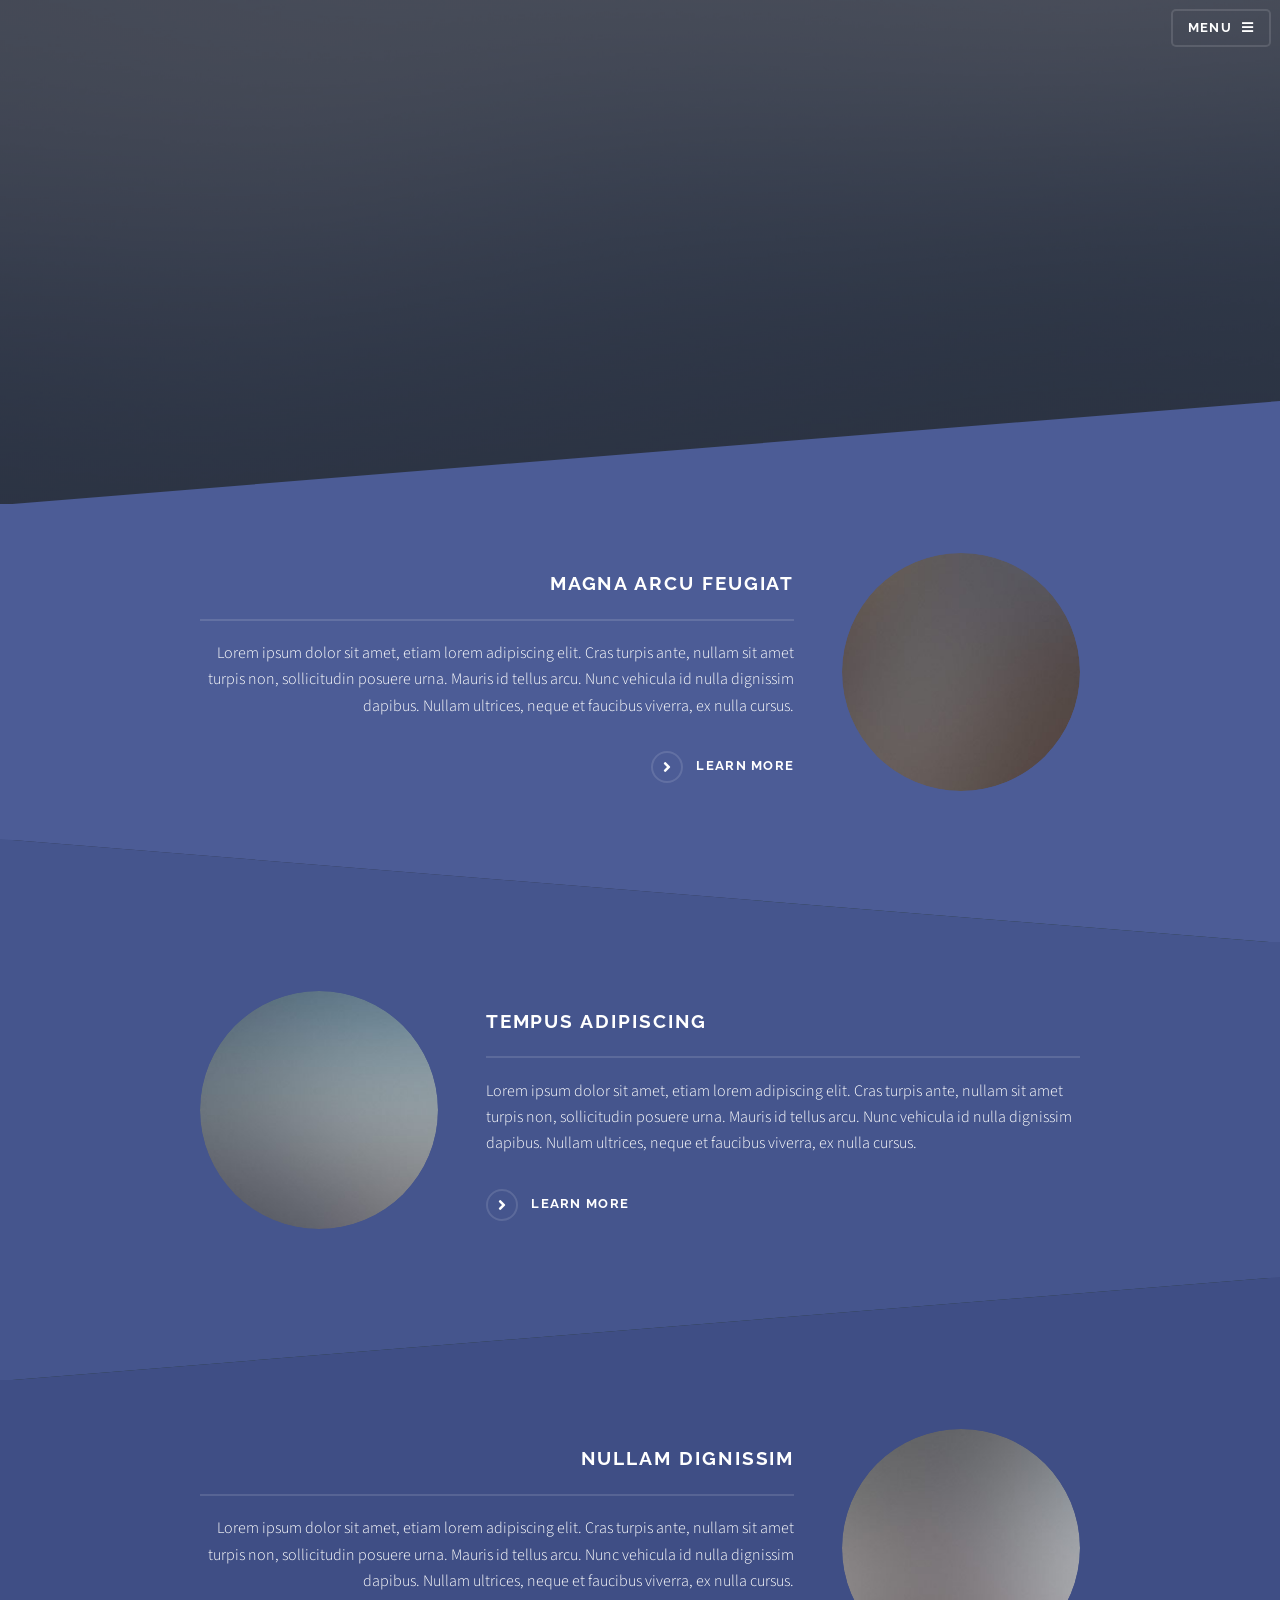
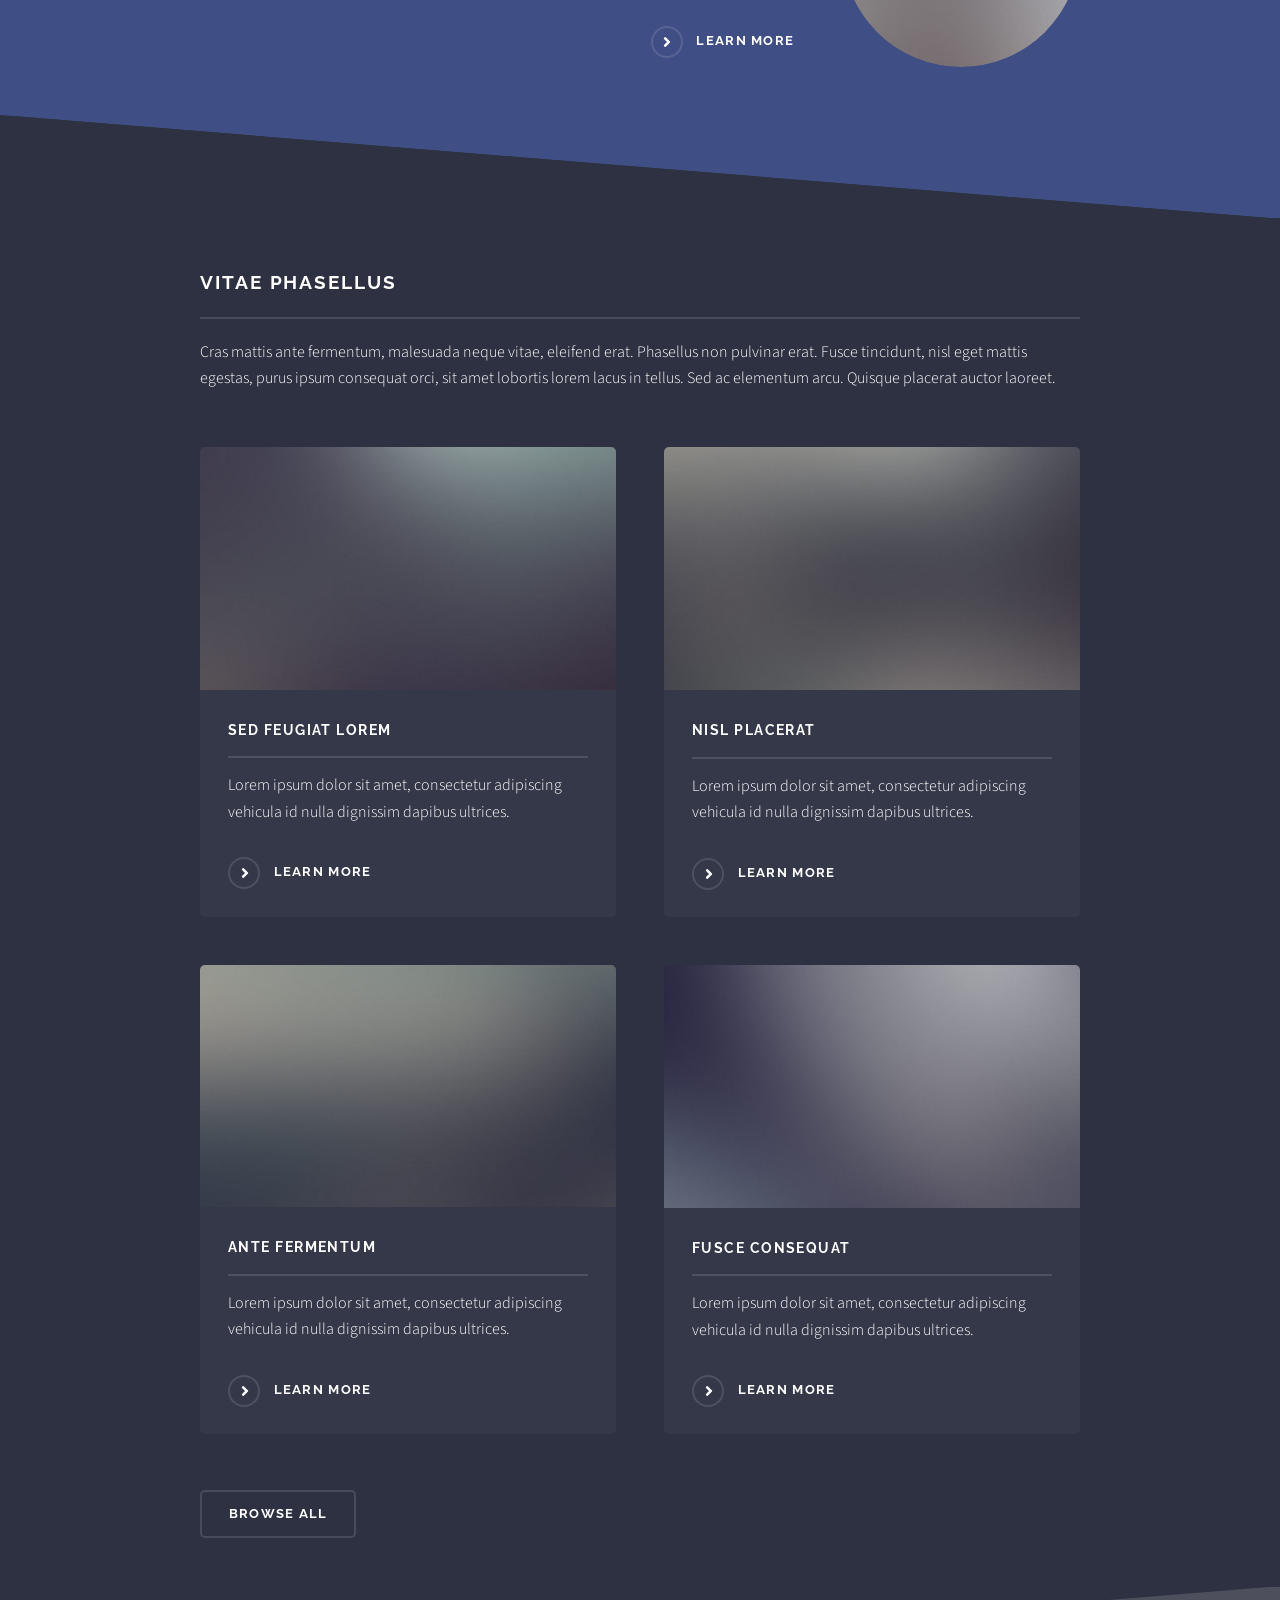
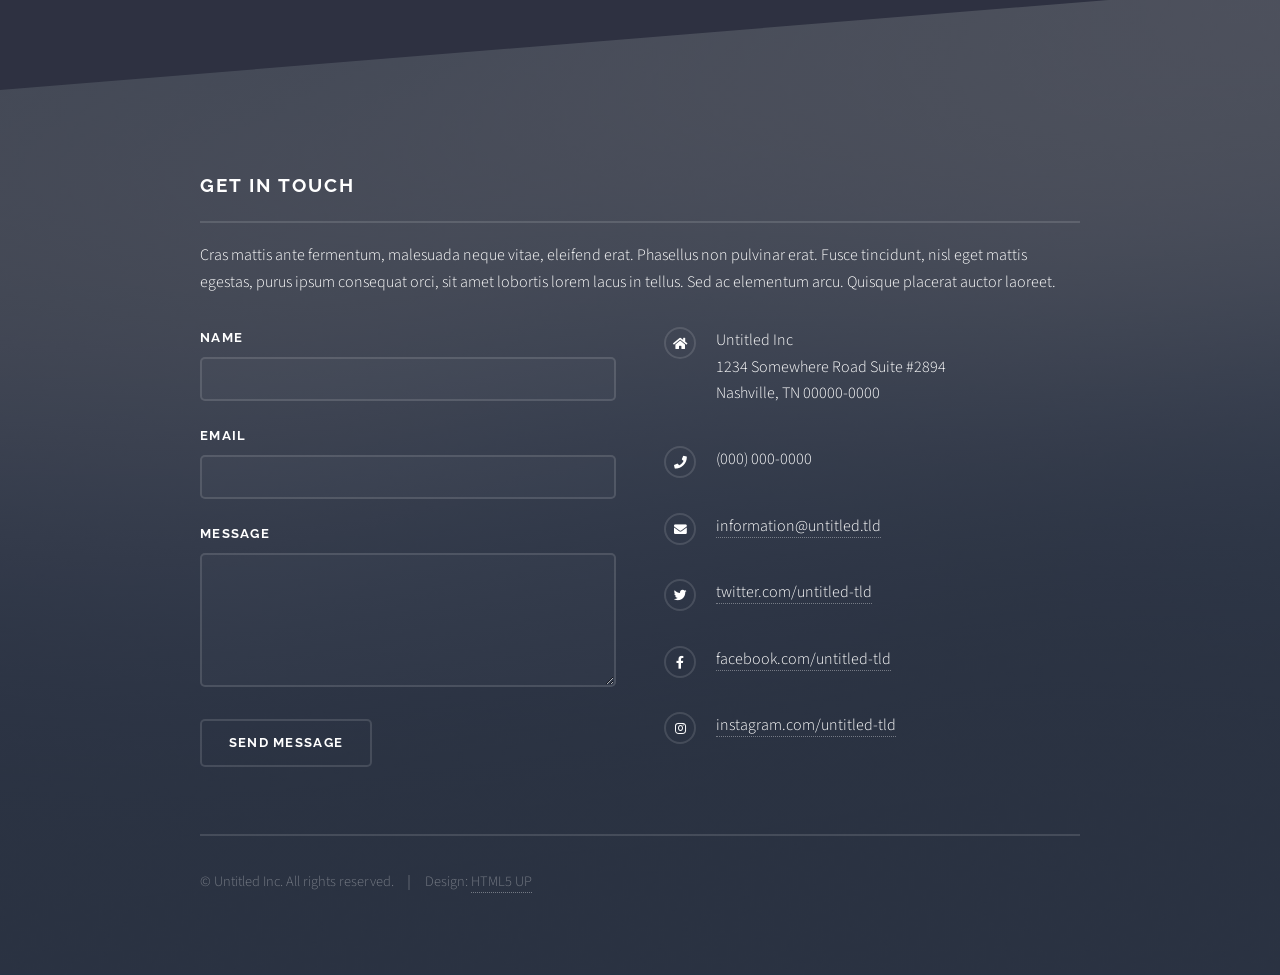
==== index.html @ cd74b6af "Add files via upload" ====
<!DOCTYPE HTML>
<!--
	Solid State by HTML5 UP
	html5up.net | @ajlkn
	Free for personal and commercial use under the CCA 3.0 license (html5up.net/license)
-->
<html>
	<head>
		<title>Solid State by HTML5 UP</title>
		<meta charset="utf-8" />
		<meta name="viewport" content="width=device-width, initial-scale=1, user-scalable=no" />
		<link rel="stylesheet" href="assets/css/main.css" />
		<noscript><link rel="stylesheet" href="assets/css/noscript.css" /></noscript>
	</head>
	<body class="is-preload">

		<!-- Page Wrapper -->
			<div id="page-wrapper">

				<!-- Header -->
					<header id="header" class="alt">
						<h1><a href="index.html">Justice Meyer - Home</a></h1>
						<nav>
							<a href="#menu">Menu</a>
						</nav>
					</header>

				<!-- Menu -->
					<nav id="menu">
						<div class="inner">
							<h2>Menu</h2>
							<ul class="links">
								<li><a href="index.html">Home</a></li>
								<li><a href="portfolio.html">Portfolio</a></li>
								<li><a href="elements.html">Elements</a></li>
							</ul>
							<a href="#" class="close">Close</a>
						</div>
					</nav>

				<!-- Banner -->
					<section id="banner">
						<div class="inner">
							<div class="logo"><span class="icon fa-gem"></span></div>
							<h2>This is Solid State</h2>
							<p>Another free + fully responsive site template by <a href="http://html5up.net">HTML5 UP</a></p>
						</div>
					</section>

				<!-- Wrapper -->
					<section id="wrapper">

						<!-- One -->
							<section id="one" class="wrapper spotlight style1">
								<div class="inner">
									<a href="#" class="image"><img src="images/pic01.jpg" alt="" /></a>
									<div class="content">
										<h2 class="major">Magna arcu feugiat</h2>
										<p>Lorem ipsum dolor sit amet, etiam lorem adipiscing elit. Cras turpis ante, nullam sit amet turpis non, sollicitudin posuere urna. Mauris id tellus arcu. Nunc vehicula id nulla dignissim dapibus. Nullam ultrices, neque et faucibus viverra, ex nulla cursus.</p>
										<a href="#" class="special">Learn more</a>
									</div>
								</div>
							</section>

						<!-- Two -->
							<section id="two" class="wrapper alt spotlight style2">
								<div class="inner">
									<a href="#" class="image"><img src="images/pic02.jpg" alt="" /></a>
									<div class="content">
										<h2 class="major">Tempus adipiscing</h2>
										<p>Lorem ipsum dolor sit amet, etiam lorem adipiscing elit. Cras turpis ante, nullam sit amet turpis non, sollicitudin posuere urna. Mauris id tellus arcu. Nunc vehicula id nulla dignissim dapibus. Nullam ultrices, neque et faucibus viverra, ex nulla cursus.</p>
										<a href="#" class="special">Learn more</a>
									</div>
								</div>
							</section>

						<!-- Three -->
							<section id="three" class="wrapper spotlight style3">
								<div class="inner">
									<a href="#" class="image"><img src="images/pic03.jpg" alt="" /></a>
									<div class="content">
										<h2 class="major">Nullam dignissim</h2>
										<p>Lorem ipsum dolor sit amet, etiam lorem adipiscing elit. Cras turpis ante, nullam sit amet turpis non, sollicitudin posuere urna. Mauris id tellus arcu. Nunc vehicula id nulla dignissim dapibus. Nullam ultrices, neque et faucibus viverra, ex nulla cursus.</p>
										<a href="#" class="special">Learn more</a>
									</div>
								</div>
							</section>

						<!-- Four -->
							<section id="four" class="wrapper alt style1">
								<div class="inner">
									<h2 class="major">Vitae phasellus</h2>
									<p>Cras mattis ante fermentum, malesuada neque vitae, eleifend erat. Phasellus non pulvinar erat. Fusce tincidunt, nisl eget mattis egestas, purus ipsum consequat orci, sit amet lobortis lorem lacus in tellus. Sed ac elementum arcu. Quisque placerat auctor laoreet.</p>
									<section class="features">
										<article>
											<a href="#" class="image"><img src="images/pic04.jpg" alt="" /></a>
											<h3 class="major">Sed feugiat lorem</h3>
											<p>Lorem ipsum dolor sit amet, consectetur adipiscing vehicula id nulla dignissim dapibus ultrices.</p>
											<a href="#" class="special">Learn more</a>
										</article>
										<article>
											<a href="#" class="image"><img src="images/pic05.jpg" alt="" /></a>
											<h3 class="major">Nisl placerat</h3>
											<p>Lorem ipsum dolor sit amet, consectetur adipiscing vehicula id nulla dignissim dapibus ultrices.</p>
											<a href="#" class="special">Learn more</a>
										</article>
										<article>
											<a href="#" class="image"><img src="images/pic06.jpg" alt="" /></a>
											<h3 class="major">Ante fermentum</h3>
											<p>Lorem ipsum dolor sit amet, consectetur adipiscing vehicula id nulla dignissim dapibus ultrices.</p>
											<a href="#" class="special">Learn more</a>
										</article>
										<article>
											<a href="#" class="image"><img src="images/pic07.jpg" alt="" /></a>
											<h3 class="major">Fusce consequat</h3>
											<p>Lorem ipsum dolor sit amet, consectetur adipiscing vehicula id nulla dignissim dapibus ultrices.</p>
											<a href="#" class="special">Learn more</a>
										</article>
									</section>
									<ul class="actions">
										<li><a href="#" class="button">Browse All</a></li>
									</ul>
								</div>
							</section>

					</section>

				<!-- Footer -->
					<section id="footer">
						<div class="inner">
							<h2 class="major">Get in touch</h2>
							<p>Cras mattis ante fermentum, malesuada neque vitae, eleifend erat. Phasellus non pulvinar erat. Fusce tincidunt, nisl eget mattis egestas, purus ipsum consequat orci, sit amet lobortis lorem lacus in tellus. Sed ac elementum arcu. Quisque placerat auctor laoreet.</p>
							<form method="post" action="#">
								<div class="fields">
									<div class="field">
										<label for="name">Name</label>
										<input type="text" name="name" id="name" />
									</div>
									<div class="field">
										<label for="email">Email</label>
										<input type="email" name="email" id="email" />
									</div>
									<div class="field">
										<label for="message">Message</label>
										<textarea name="message" id="message" rows="4"></textarea>
									</div>
								</div>
								<ul class="actions">
									<li><input type="submit" value="Send Message" /></li>
								</ul>
							</form>
							<ul class="contact">
								<li class="icon solid fa-home">
									Untitled Inc<br />
									1234 Somewhere Road Suite #2894<br />
									Nashville, TN 00000-0000
								</li>
								<li class="icon solid fa-phone">(000) 000-0000</li>
								<li class="icon solid fa-envelope"><a href="#">information@untitled.tld</a></li>
								<li class="icon brands fa-twitter"><a href="#">twitter.com/untitled-tld</a></li>
								<li class="icon brands fa-facebook-f"><a href="#">facebook.com/untitled-tld</a></li>
								<li class="icon brands fa-instagram"><a href="#">instagram.com/untitled-tld</a></li>
							</ul>
							<ul class="copyright">
								<li>&copy; Untitled Inc. All rights reserved.</li><li>Design: <a href="http://html5up.net">HTML5 UP</a></li>
							</ul>
						</div>
					</section>

			</div>

		<!-- Scripts -->
			<script src="assets/js/jquery.min.js"></script>
			<script src="assets/js/jquery.scrollex.min.js"></script>
			<script src="assets/js/browser.min.js"></script>
			<script src="assets/js/breakpoints.min.js"></script>
			<script src="assets/js/util.js"></script>
			<script src="assets/js/main.js"></script>

	</body>
</html>
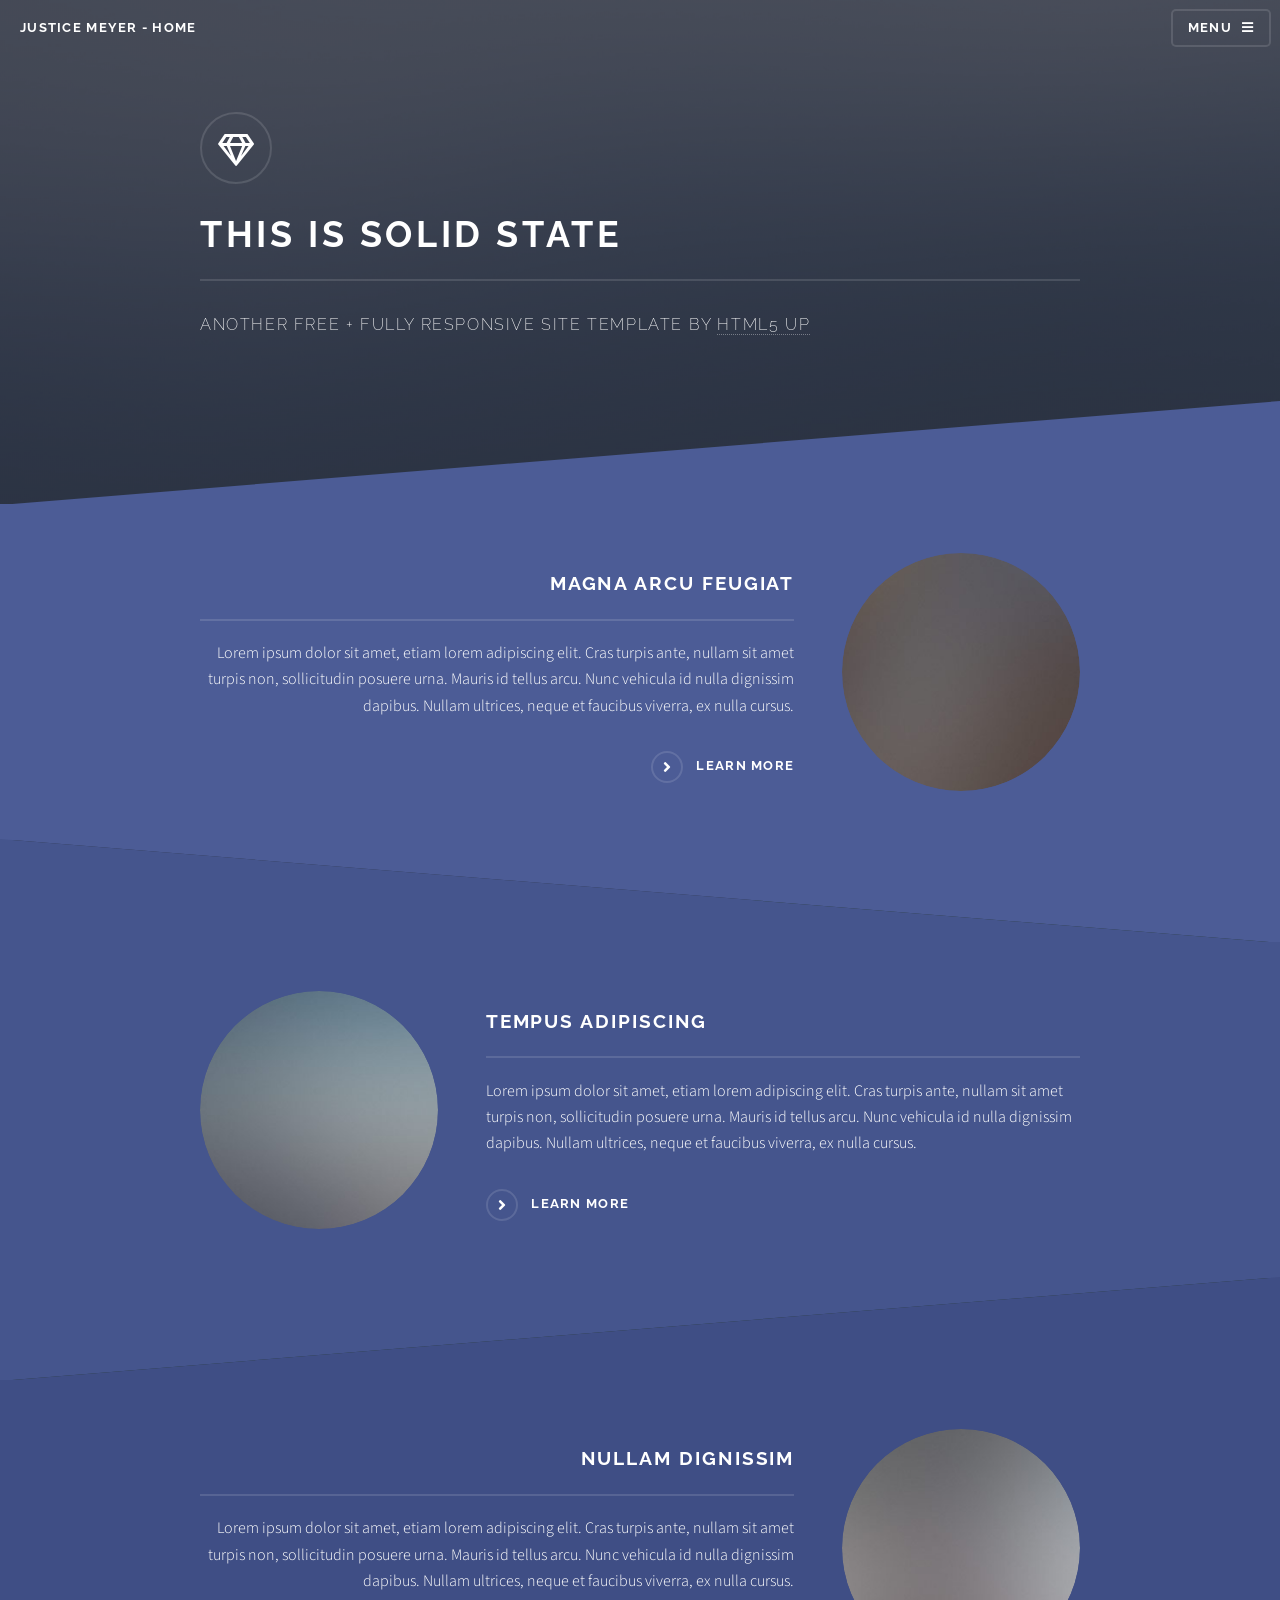
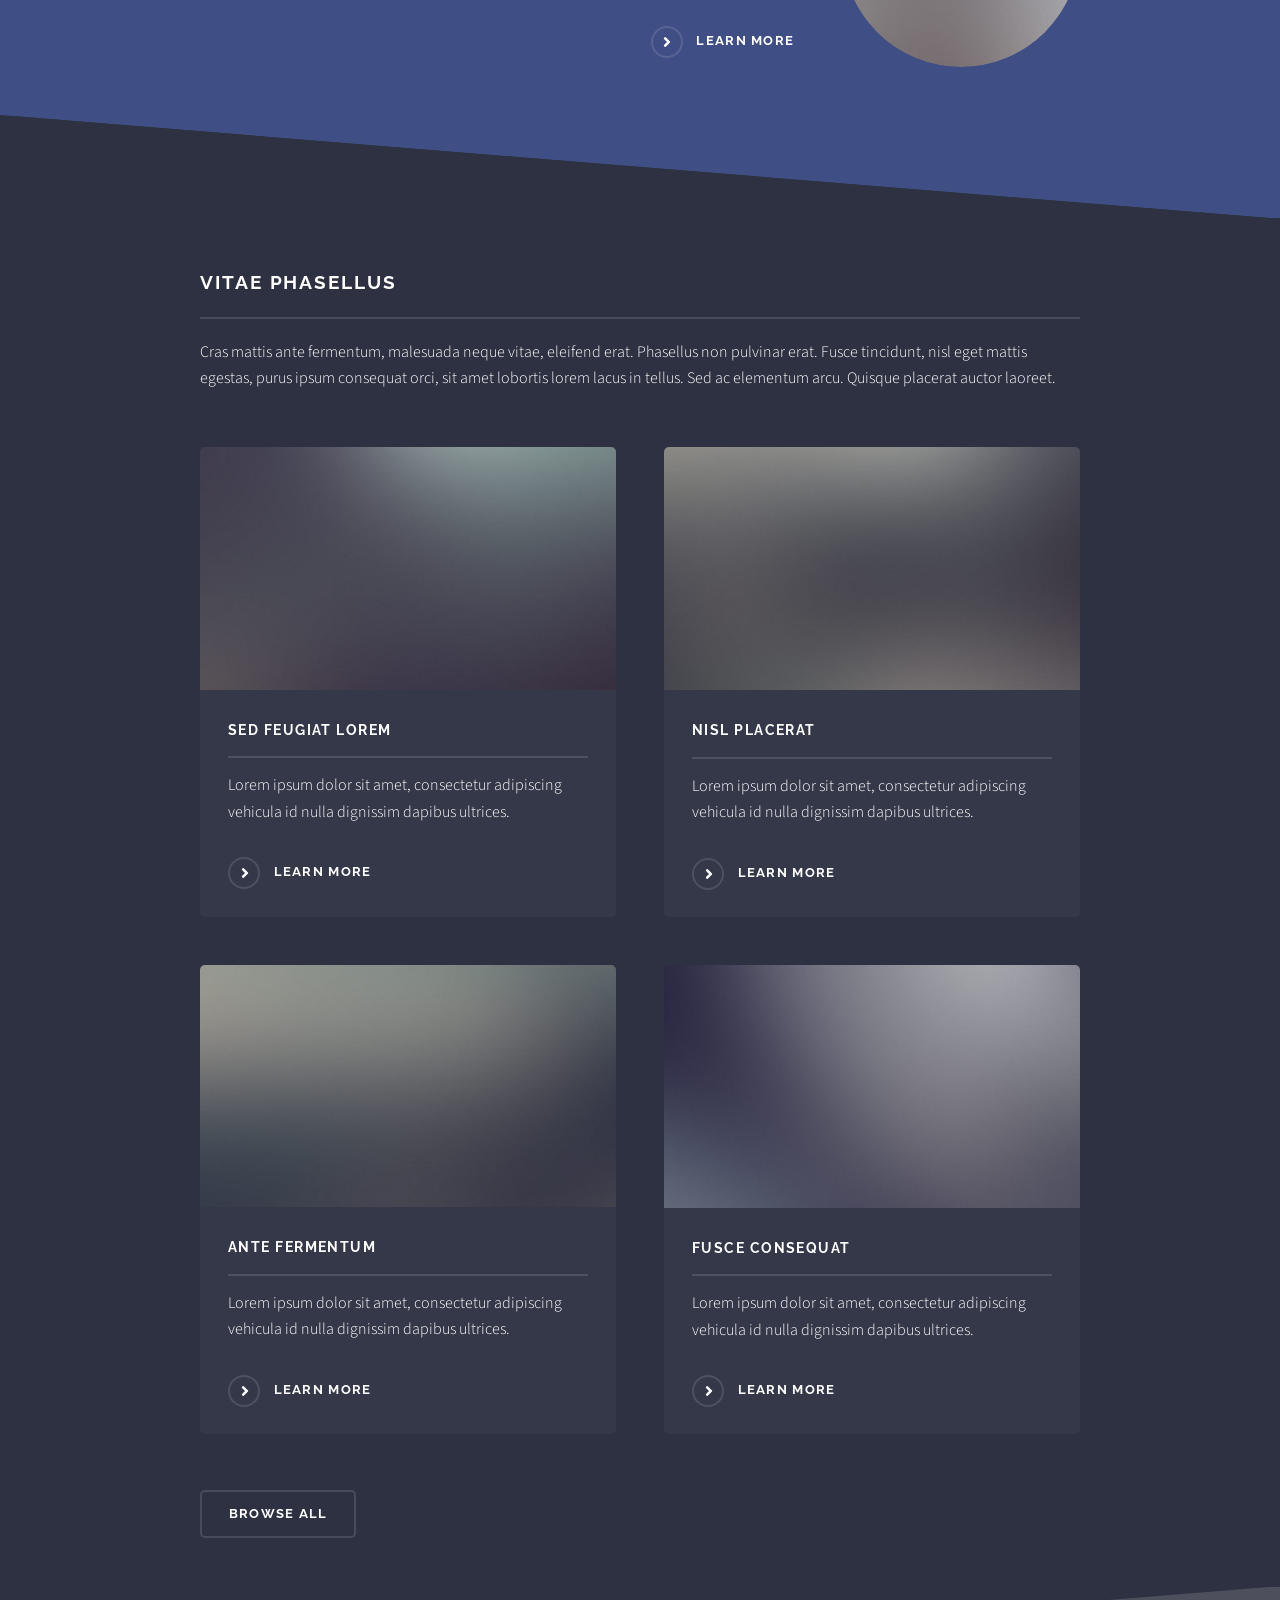
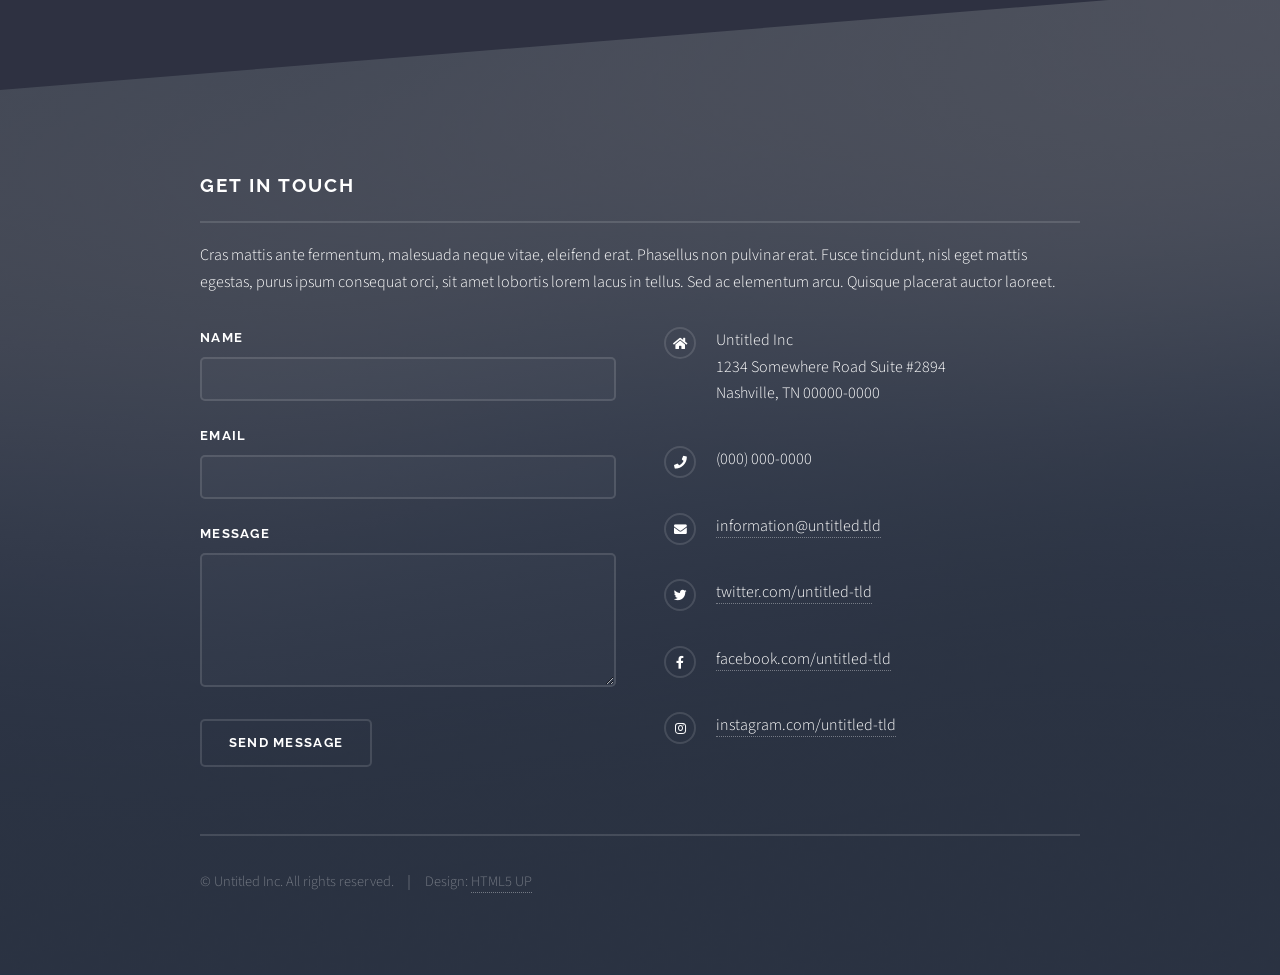
==== commit 847e3569: "Add existing folder content" ====
--- a/index.html
+++ b/index.html
@@ -1,181 +1,181 @@
-<!DOCTYPE HTML>
-<!--
-	Solid State by HTML5 UP
-	html5up.net | @ajlkn
-	Free for personal and commercial use under the CCA 3.0 license (html5up.net/license)
--->
-<html>
-	<head>
-		<title>Solid State by HTML5 UP</title>
-		<meta charset="utf-8" />
-		<meta name="viewport" content="width=device-width, initial-scale=1, user-scalable=no" />
-		<link rel="stylesheet" href="assets/css/main.css" />
-		<noscript><link rel="stylesheet" href="assets/css/noscript.css" /></noscript>
-	</head>
-	<body class="is-preload">
-
-		<!-- Page Wrapper -->
-			<div id="page-wrapper">
-
-				<!-- Header -->
-					<header id="header" class="alt">
-						<h1><a href="index.html">Justice Meyer - Home</a></h1>
-						<nav>
-							<a href="#menu">Menu</a>
-						</nav>
-					</header>
-
-				<!-- Menu -->
-					<nav id="menu">
-						<div class="inner">
-							<h2>Menu</h2>
-							<ul class="links">
-								<li><a href="index.html">Home</a></li>
-								<li><a href="portfolio.html">Portfolio</a></li>
-								<li><a href="elements.html">Elements</a></li>
-							</ul>
-							<a href="#" class="close">Close</a>
-						</div>
-					</nav>
-
-				<!-- Banner -->
-					<section id="banner">
-						<div class="inner">
-							<div class="logo"><span class="icon fa-gem"></span></div>
-							<h2>This is Solid State</h2>
-							<p>Another free + fully responsive site template by <a href="http://html5up.net">HTML5 UP</a></p>
-						</div>
-					</section>
-
-				<!-- Wrapper -->
-					<section id="wrapper">
-
-						<!-- One -->
-							<section id="one" class="wrapper spotlight style1">
-								<div class="inner">
-									<a href="#" class="image"><img src="images/pic01.jpg" alt="" /></a>
-									<div class="content">
-										<h2 class="major">Magna arcu feugiat</h2>
-										<p>Lorem ipsum dolor sit amet, etiam lorem adipiscing elit. Cras turpis ante, nullam sit amet turpis non, sollicitudin posuere urna. Mauris id tellus arcu. Nunc vehicula id nulla dignissim dapibus. Nullam ultrices, neque et faucibus viverra, ex nulla cursus.</p>
-										<a href="#" class="special">Learn more</a>
-									</div>
-								</div>
-							</section>
-
-						<!-- Two -->
-							<section id="two" class="wrapper alt spotlight style2">
-								<div class="inner">
-									<a href="#" class="image"><img src="images/pic02.jpg" alt="" /></a>
-									<div class="content">
-										<h2 class="major">Tempus adipiscing</h2>
-										<p>Lorem ipsum dolor sit amet, etiam lorem adipiscing elit. Cras turpis ante, nullam sit amet turpis non, sollicitudin posuere urna. Mauris id tellus arcu. Nunc vehicula id nulla dignissim dapibus. Nullam ultrices, neque et faucibus viverra, ex nulla cursus.</p>
-										<a href="#" class="special">Learn more</a>
-									</div>
-								</div>
-							</section>
-
-						<!-- Three -->
-							<section id="three" class="wrapper spotlight style3">
-								<div class="inner">
-									<a href="#" class="image"><img src="images/pic03.jpg" alt="" /></a>
-									<div class="content">
-										<h2 class="major">Nullam dignissim</h2>
-										<p>Lorem ipsum dolor sit amet, etiam lorem adipiscing elit. Cras turpis ante, nullam sit amet turpis non, sollicitudin posuere urna. Mauris id tellus arcu. Nunc vehicula id nulla dignissim dapibus. Nullam ultrices, neque et faucibus viverra, ex nulla cursus.</p>
-										<a href="#" class="special">Learn more</a>
-									</div>
-								</div>
-							</section>
-
-						<!-- Four -->
-							<section id="four" class="wrapper alt style1">
-								<div class="inner">
-									<h2 class="major">Vitae phasellus</h2>
-									<p>Cras mattis ante fermentum, malesuada neque vitae, eleifend erat. Phasellus non pulvinar erat. Fusce tincidunt, nisl eget mattis egestas, purus ipsum consequat orci, sit amet lobortis lorem lacus in tellus. Sed ac elementum arcu. Quisque placerat auctor laoreet.</p>
-									<section class="features">
-										<article>
-											<a href="#" class="image"><img src="images/pic04.jpg" alt="" /></a>
-											<h3 class="major">Sed feugiat lorem</h3>
-											<p>Lorem ipsum dolor sit amet, consectetur adipiscing vehicula id nulla dignissim dapibus ultrices.</p>
-											<a href="#" class="special">Learn more</a>
-										</article>
-										<article>
-											<a href="#" class="image"><img src="images/pic05.jpg" alt="" /></a>
-											<h3 class="major">Nisl placerat</h3>
-											<p>Lorem ipsum dolor sit amet, consectetur adipiscing vehicula id nulla dignissim dapibus ultrices.</p>
-											<a href="#" class="special">Learn more</a>
-										</article>
-										<article>
-											<a href="#" class="image"><img src="images/pic06.jpg" alt="" /></a>
-											<h3 class="major">Ante fermentum</h3>
-											<p>Lorem ipsum dolor sit amet, consectetur adipiscing vehicula id nulla dignissim dapibus ultrices.</p>
-											<a href="#" class="special">Learn more</a>
-										</article>
-										<article>
-											<a href="#" class="image"><img src="images/pic07.jpg" alt="" /></a>
-											<h3 class="major">Fusce consequat</h3>
-											<p>Lorem ipsum dolor sit amet, consectetur adipiscing vehicula id nulla dignissim dapibus ultrices.</p>
-											<a href="#" class="special">Learn more</a>
-										</article>
-									</section>
-									<ul class="actions">
-										<li><a href="#" class="button">Browse All</a></li>
-									</ul>
-								</div>
-							</section>
-
-					</section>
-
-				<!-- Footer -->
-					<section id="footer">
-						<div class="inner">
-							<h2 class="major">Get in touch</h2>
-							<p>Cras mattis ante fermentum, malesuada neque vitae, eleifend erat. Phasellus non pulvinar erat. Fusce tincidunt, nisl eget mattis egestas, purus ipsum consequat orci, sit amet lobortis lorem lacus in tellus. Sed ac elementum arcu. Quisque placerat auctor laoreet.</p>
-							<form method="post" action="#">
-								<div class="fields">
-									<div class="field">
-										<label for="name">Name</label>
-										<input type="text" name="name" id="name" />
-									</div>
-									<div class="field">
-										<label for="email">Email</label>
-										<input type="email" name="email" id="email" />
-									</div>
-									<div class="field">
-										<label for="message">Message</label>
-										<textarea name="message" id="message" rows="4"></textarea>
-									</div>
-								</div>
-								<ul class="actions">
-									<li><input type="submit" value="Send Message" /></li>
-								</ul>
-							</form>
-							<ul class="contact">
-								<li class="icon solid fa-home">
-									Untitled Inc<br />
-									1234 Somewhere Road Suite #2894<br />
-									Nashville, TN 00000-0000
-								</li>
-								<li class="icon solid fa-phone">(000) 000-0000</li>
-								<li class="icon solid fa-envelope"><a href="#">information@untitled.tld</a></li>
-								<li class="icon brands fa-twitter"><a href="#">twitter.com/untitled-tld</a></li>
-								<li class="icon brands fa-facebook-f"><a href="#">facebook.com/untitled-tld</a></li>
-								<li class="icon brands fa-instagram"><a href="#">instagram.com/untitled-tld</a></li>
-							</ul>
-							<ul class="copyright">
-								<li>&copy; Untitled Inc. All rights reserved.</li><li>Design: <a href="http://html5up.net">HTML5 UP</a></li>
-							</ul>
-						</div>
-					</section>
-
-			</div>
-
-		<!-- Scripts -->
-			<script src="assets/js/jquery.min.js"></script>
-			<script src="assets/js/jquery.scrollex.min.js"></script>
-			<script src="assets/js/browser.min.js"></script>
-			<script src="assets/js/breakpoints.min.js"></script>
-			<script src="assets/js/util.js"></script>
-			<script src="assets/js/main.js"></script>
-
-	</body>
+<!DOCTYPE HTML>
+<!--
+	Solid State by HTML5 UP
+	html5up.net | @ajlkn
+	Free for personal and commercial use under the CCA 3.0 license (html5up.net/license)
+-->
+<html>
+	<head>
+		<title>Solid State by HTML5 UP</title>
+		<meta charset="utf-8" />
+		<meta name="viewport" content="width=device-width, initial-scale=1, user-scalable=no" />
+		<link rel="stylesheet" href="assets/css/main.css" />
+		<noscript><link rel="stylesheet" href="assets/css/noscript.css" /></noscript>
+	</head>
+	<body class="is-preload">
+
+		<!-- Page Wrapper -->
+			<div id="page-wrapper">
+
+				<!-- Header -->
+					<header id="header" class="alt">
+						<h1><a href="index.html">Justice Meyer - Home</a></h1>
+						<nav>
+							<a href="#menu">Menu</a>
+						</nav>
+					</header>
+
+				<!-- Menu -->
+					<nav id="menu">
+						<div class="inner">
+							<h2>Menu</h2>
+							<ul class="links">
+								<li><a href="index.html">Home</a></li>
+								<li><a href="portfolio.html">Portfolio</a></li>
+								<li><a href="elements.html">Elements</a></li>
+							</ul>
+							<a href="#" class="close">Close</a>
+						</div>
+					</nav>
+
+				<!-- Banner -->
+					<section id="banner">
+						<div class="inner">
+							<div class="logo"><span class="icon fa-gem"></span></div>
+							<h2>This is Solid State</h2>
+							<p>Another free + fully responsive site template by <a href="http://html5up.net">HTML5 UP</a></p>
+						</div>
+					</section>
+
+				<!-- Wrapper -->
+					<section id="wrapper">
+
+						<!-- One -->
+							<section id="one" class="wrapper spotlight style1">
+								<div class="inner">
+									<a href="#" class="image"><img src="images/pic01.jpg" alt="" /></a>
+									<div class="content">
+										<h2 class="major">Magna arcu feugiat</h2>
+										<p>Lorem ipsum dolor sit amet, etiam lorem adipiscing elit. Cras turpis ante, nullam sit amet turpis non, sollicitudin posuere urna. Mauris id tellus arcu. Nunc vehicula id nulla dignissim dapibus. Nullam ultrices, neque et faucibus viverra, ex nulla cursus.</p>
+										<a href="#" class="special">Learn more</a>
+									</div>
+								</div>
+							</section>
+
+						<!-- Two -->
+							<section id="two" class="wrapper alt spotlight style2">
+								<div class="inner">
+									<a href="#" class="image"><img src="images/pic02.jpg" alt="" /></a>
+									<div class="content">
+										<h2 class="major">Tempus adipiscing</h2>
+										<p>Lorem ipsum dolor sit amet, etiam lorem adipiscing elit. Cras turpis ante, nullam sit amet turpis non, sollicitudin posuere urna. Mauris id tellus arcu. Nunc vehicula id nulla dignissim dapibus. Nullam ultrices, neque et faucibus viverra, ex nulla cursus.</p>
+										<a href="#" class="special">Learn more</a>
+									</div>
+								</div>
+							</section>
+
+						<!-- Three -->
+							<section id="three" class="wrapper spotlight style3">
+								<div class="inner">
+									<a href="#" class="image"><img src="images/pic03.jpg" alt="" /></a>
+									<div class="content">
+										<h2 class="major">Nullam dignissim</h2>
+										<p>Lorem ipsum dolor sit amet, etiam lorem adipiscing elit. Cras turpis ante, nullam sit amet turpis non, sollicitudin posuere urna. Mauris id tellus arcu. Nunc vehicula id nulla dignissim dapibus. Nullam ultrices, neque et faucibus viverra, ex nulla cursus.</p>
+										<a href="#" class="special">Learn more</a>
+									</div>
+								</div>
+							</section>
+
+						<!-- Four -->
+							<section id="four" class="wrapper alt style1">
+								<div class="inner">
+									<h2 class="major">Vitae phasellus</h2>
+									<p>Cras mattis ante fermentum, malesuada neque vitae, eleifend erat. Phasellus non pulvinar erat. Fusce tincidunt, nisl eget mattis egestas, purus ipsum consequat orci, sit amet lobortis lorem lacus in tellus. Sed ac elementum arcu. Quisque placerat auctor laoreet.</p>
+									<section class="features">
+										<article>
+											<a href="#" class="image"><img src="images/pic04.jpg" alt="" /></a>
+											<h3 class="major">Sed feugiat lorem</h3>
+											<p>Lorem ipsum dolor sit amet, consectetur adipiscing vehicula id nulla dignissim dapibus ultrices.</p>
+											<a href="#" class="special">Learn more</a>
+										</article>
+										<article>
+											<a href="#" class="image"><img src="images/pic05.jpg" alt="" /></a>
+											<h3 class="major">Nisl placerat</h3>
+											<p>Lorem ipsum dolor sit amet, consectetur adipiscing vehicula id nulla dignissim dapibus ultrices.</p>
+											<a href="#" class="special">Learn more</a>
+										</article>
+										<article>
+											<a href="#" class="image"><img src="images/pic06.jpg" alt="" /></a>
+											<h3 class="major">Ante fermentum</h3>
+											<p>Lorem ipsum dolor sit amet, consectetur adipiscing vehicula id nulla dignissim dapibus ultrices.</p>
+											<a href="#" class="special">Learn more</a>
+										</article>
+										<article>
+											<a href="#" class="image"><img src="images/pic07.jpg" alt="" /></a>
+											<h3 class="major">Fusce consequat</h3>
+											<p>Lorem ipsum dolor sit amet, consectetur adipiscing vehicula id nulla dignissim dapibus ultrices.</p>
+											<a href="#" class="special">Learn more</a>
+										</article>
+									</section>
+									<ul class="actions">
+										<li><a href="#" class="button">Browse All</a></li>
+									</ul>
+								</div>
+							</section>
+
+					</section>
+
+				<!-- Footer -->
+					<section id="footer">
+						<div class="inner">
+							<h2 class="major">Get in touch</h2>
+							<p>Cras mattis ante fermentum, malesuada neque vitae, eleifend erat. Phasellus non pulvinar erat. Fusce tincidunt, nisl eget mattis egestas, purus ipsum consequat orci, sit amet lobortis lorem lacus in tellus. Sed ac elementum arcu. Quisque placerat auctor laoreet.</p>
+							<form method="post" action="#">
+								<div class="fields">
+									<div class="field">
+										<label for="name">Name</label>
+										<input type="text" name="name" id="name" />
+									</div>
+									<div class="field">
+										<label for="email">Email</label>
+										<input type="email" name="email" id="email" />
+									</div>
+									<div class="field">
+										<label for="message">Message</label>
+										<textarea name="message" id="message" rows="4"></textarea>
+									</div>
+								</div>
+								<ul class="actions">
+									<li><input type="submit" value="Send Message" /></li>
+								</ul>
+							</form>
+							<ul class="contact">
+								<li class="icon solid fa-home">
+									Untitled Inc<br />
+									1234 Somewhere Road Suite #2894<br />
+									Nashville, TN 00000-0000
+								</li>
+								<li class="icon solid fa-phone">(000) 000-0000</li>
+								<li class="icon solid fa-envelope"><a href="#">information@untitled.tld</a></li>
+								<li class="icon brands fa-twitter"><a href="#">twitter.com/untitled-tld</a></li>
+								<li class="icon brands fa-facebook-f"><a href="#">facebook.com/untitled-tld</a></li>
+								<li class="icon brands fa-instagram"><a href="#">instagram.com/untitled-tld</a></li>
+							</ul>
+							<ul class="copyright">
+								<li>&copy; Untitled Inc. All rights reserved.</li><li>Design: <a href="http://html5up.net">HTML5 UP</a></li>
+							</ul>
+						</div>
+					</section>
+
+			</div>
+
+		<!-- Scripts -->
+			<script src="assets/js/jquery.min.js"></script>
+			<script src="assets/js/jquery.scrollex.min.js"></script>
+			<script src="assets/js/browser.min.js"></script>
+			<script src="assets/js/breakpoints.min.js"></script>
+			<script src="assets/js/util.js"></script>
+			<script src="assets/js/main.js"></script>
+
+	</body>
 </html>
--- a/assets/css/noscript.css
+++ b/assets/css/noscript.css
@@ -0,0 +1,39 @@
+/*
+	Solid State by HTML5 UP
+	html5up.net | @ajlkn
+	Free for personal and commercial use under the CCA 3.0 license (html5up.net/license)
+*/
+
+/* Banner */
+
+	body.is-preload #banner .logo {
+		-moz-transform: none;
+		-webkit-transform: none;
+		-ms-transform: none;
+		transform: none;
+		opacity: 1;
+	}
+
+	body.is-preload #banner h2 {
+		opacity: 1;
+		-moz-transform: none;
+		-webkit-transform: none;
+		-ms-transform: none;
+		transform: none;
+		-moz-filter: none;
+		-webkit-filter: none;
+		-ms-filter: none;
+		filter: none;
+	}
+
+	body.is-preload #banner p {
+		opacity: 01;
+		-moz-transform: none;
+		-webkit-transform: none;
+		-ms-transform: none;
+		transform: none;
+		-moz-filter: none;
+		-webkit-filter: none;
+		-ms-filter: none;
+		filter: none;
+	}
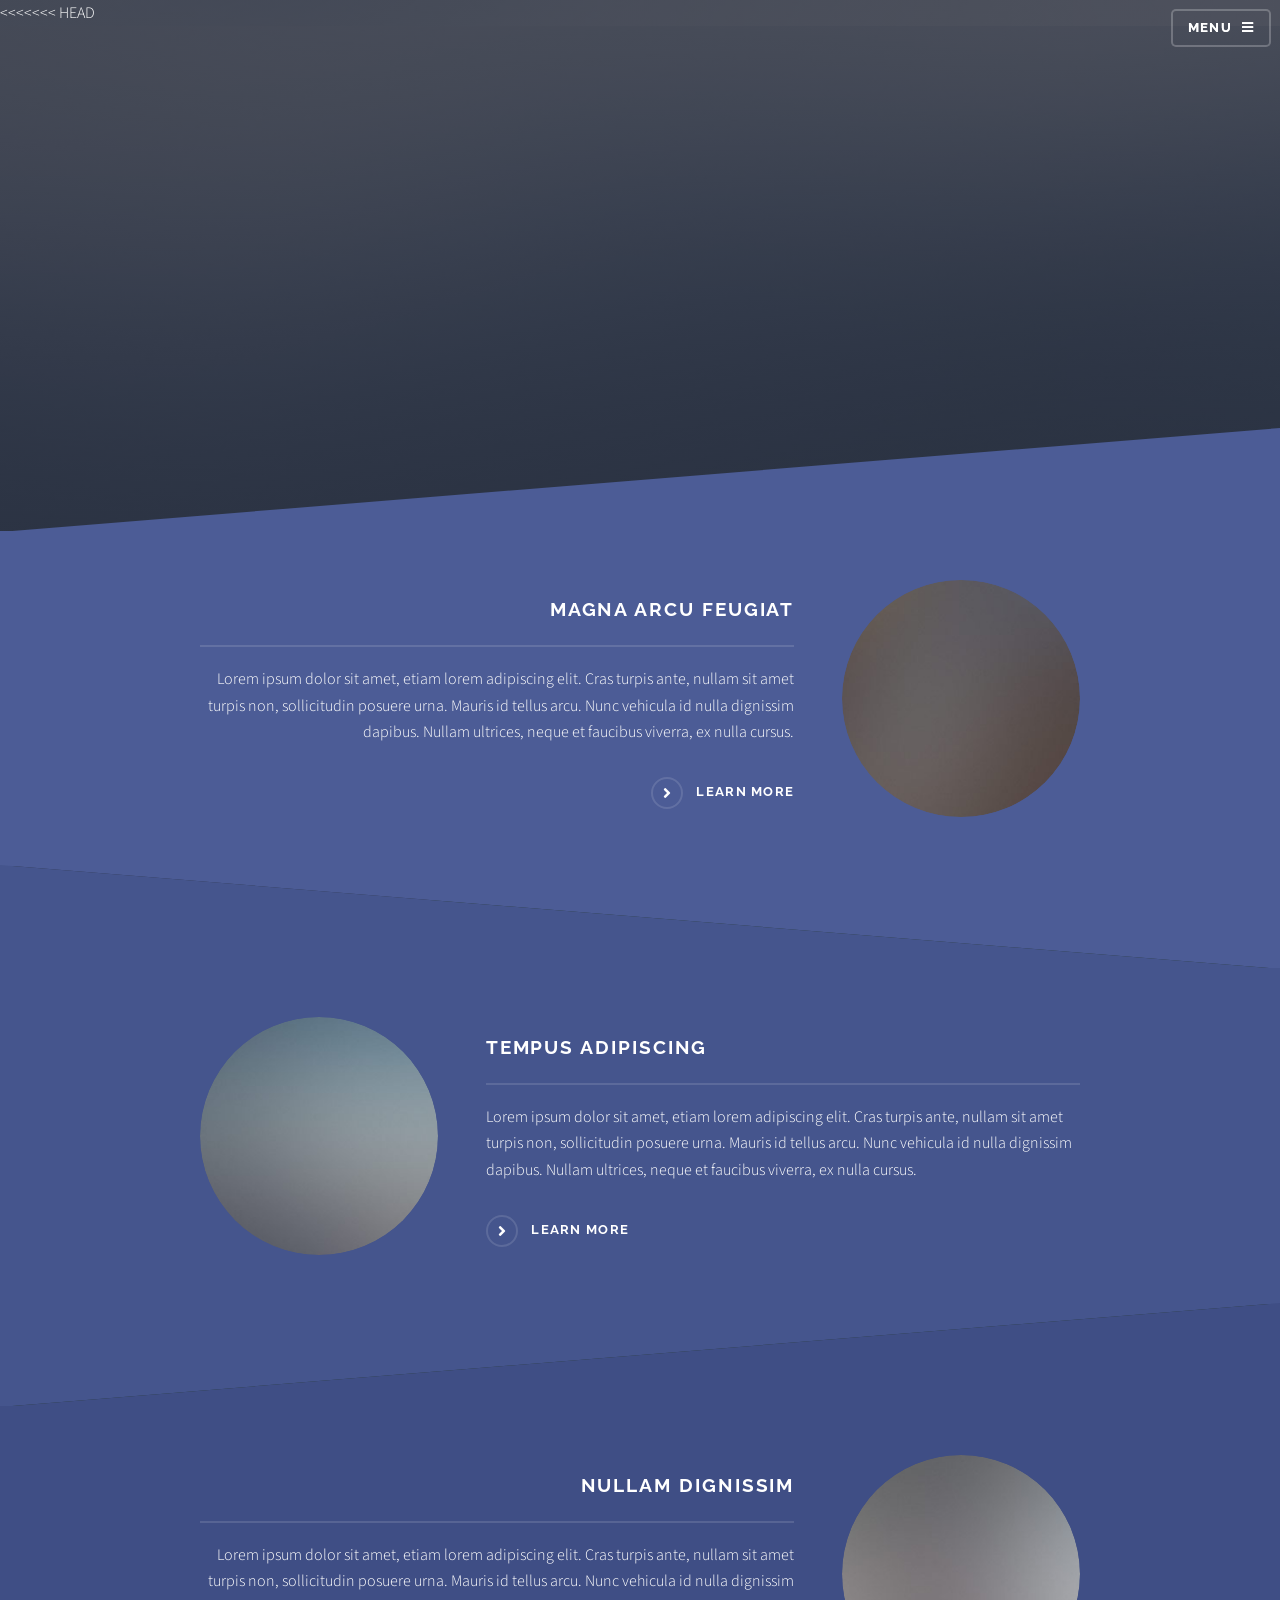
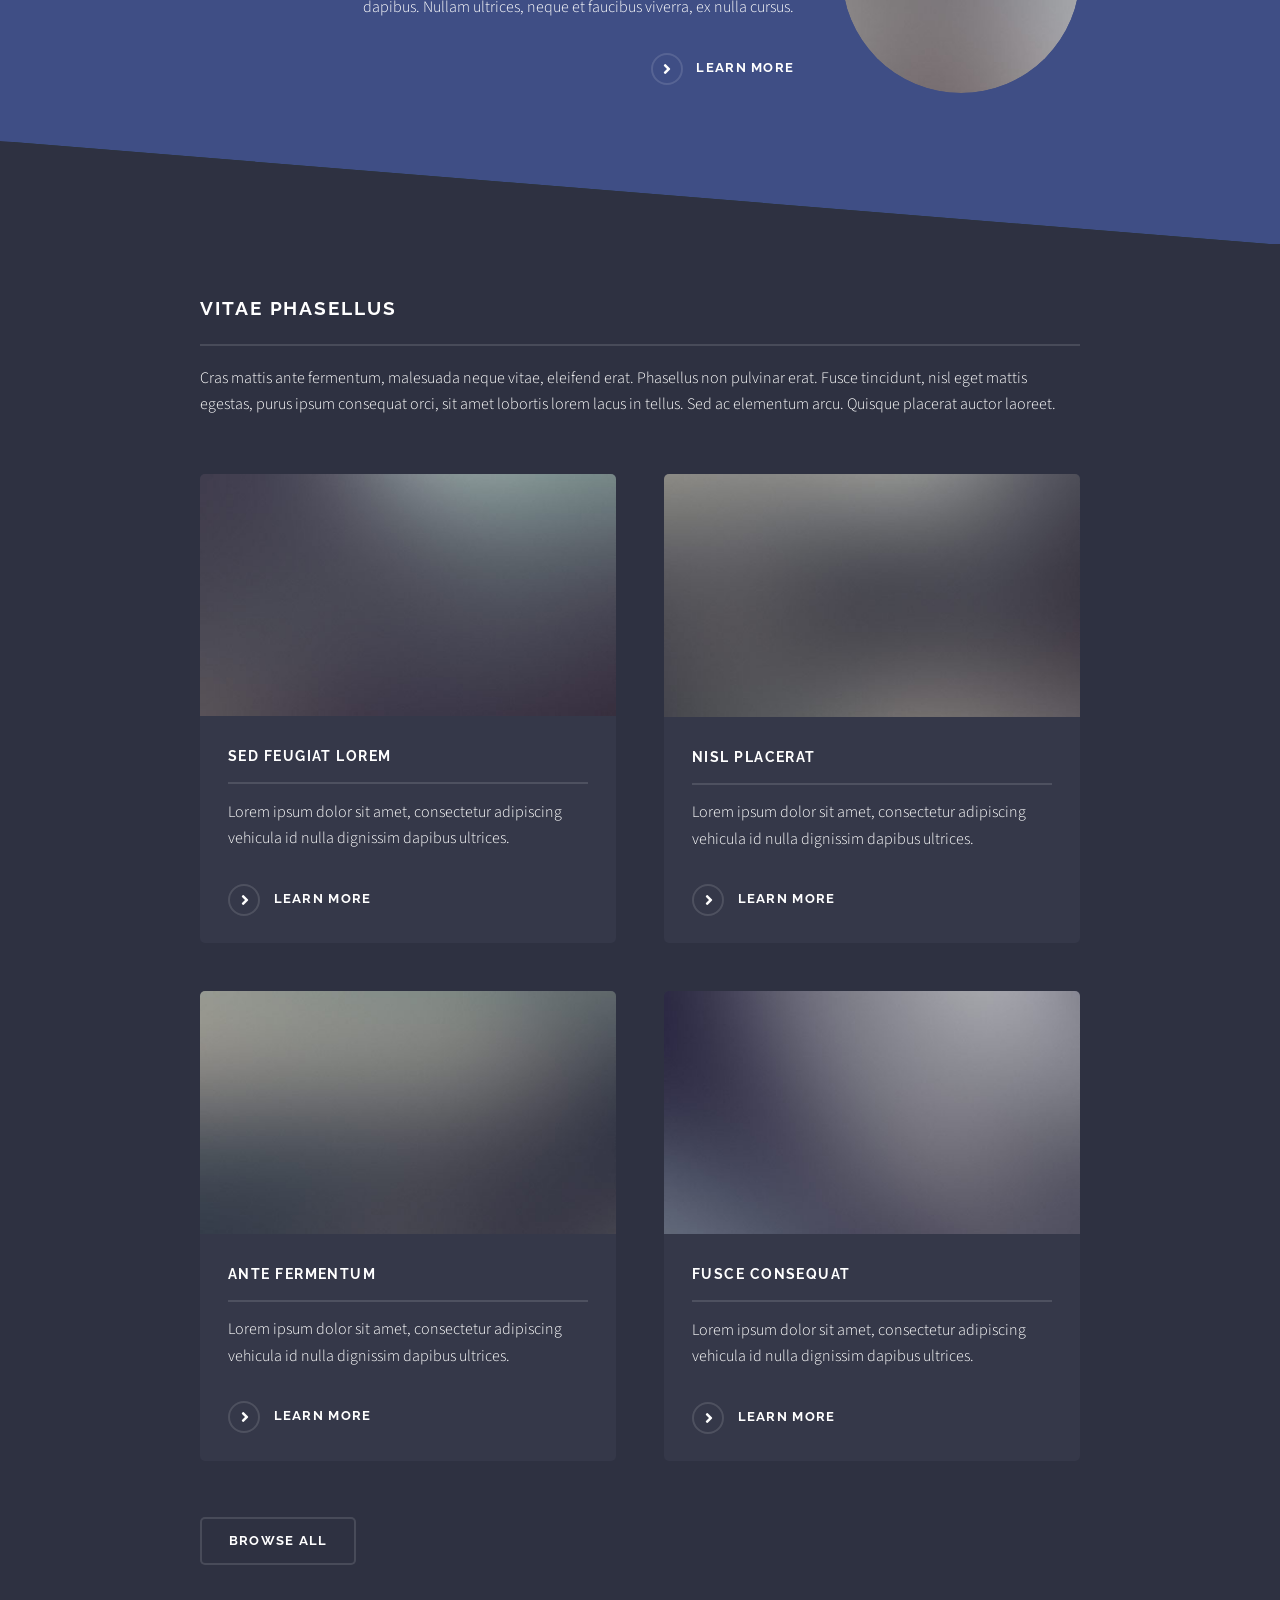
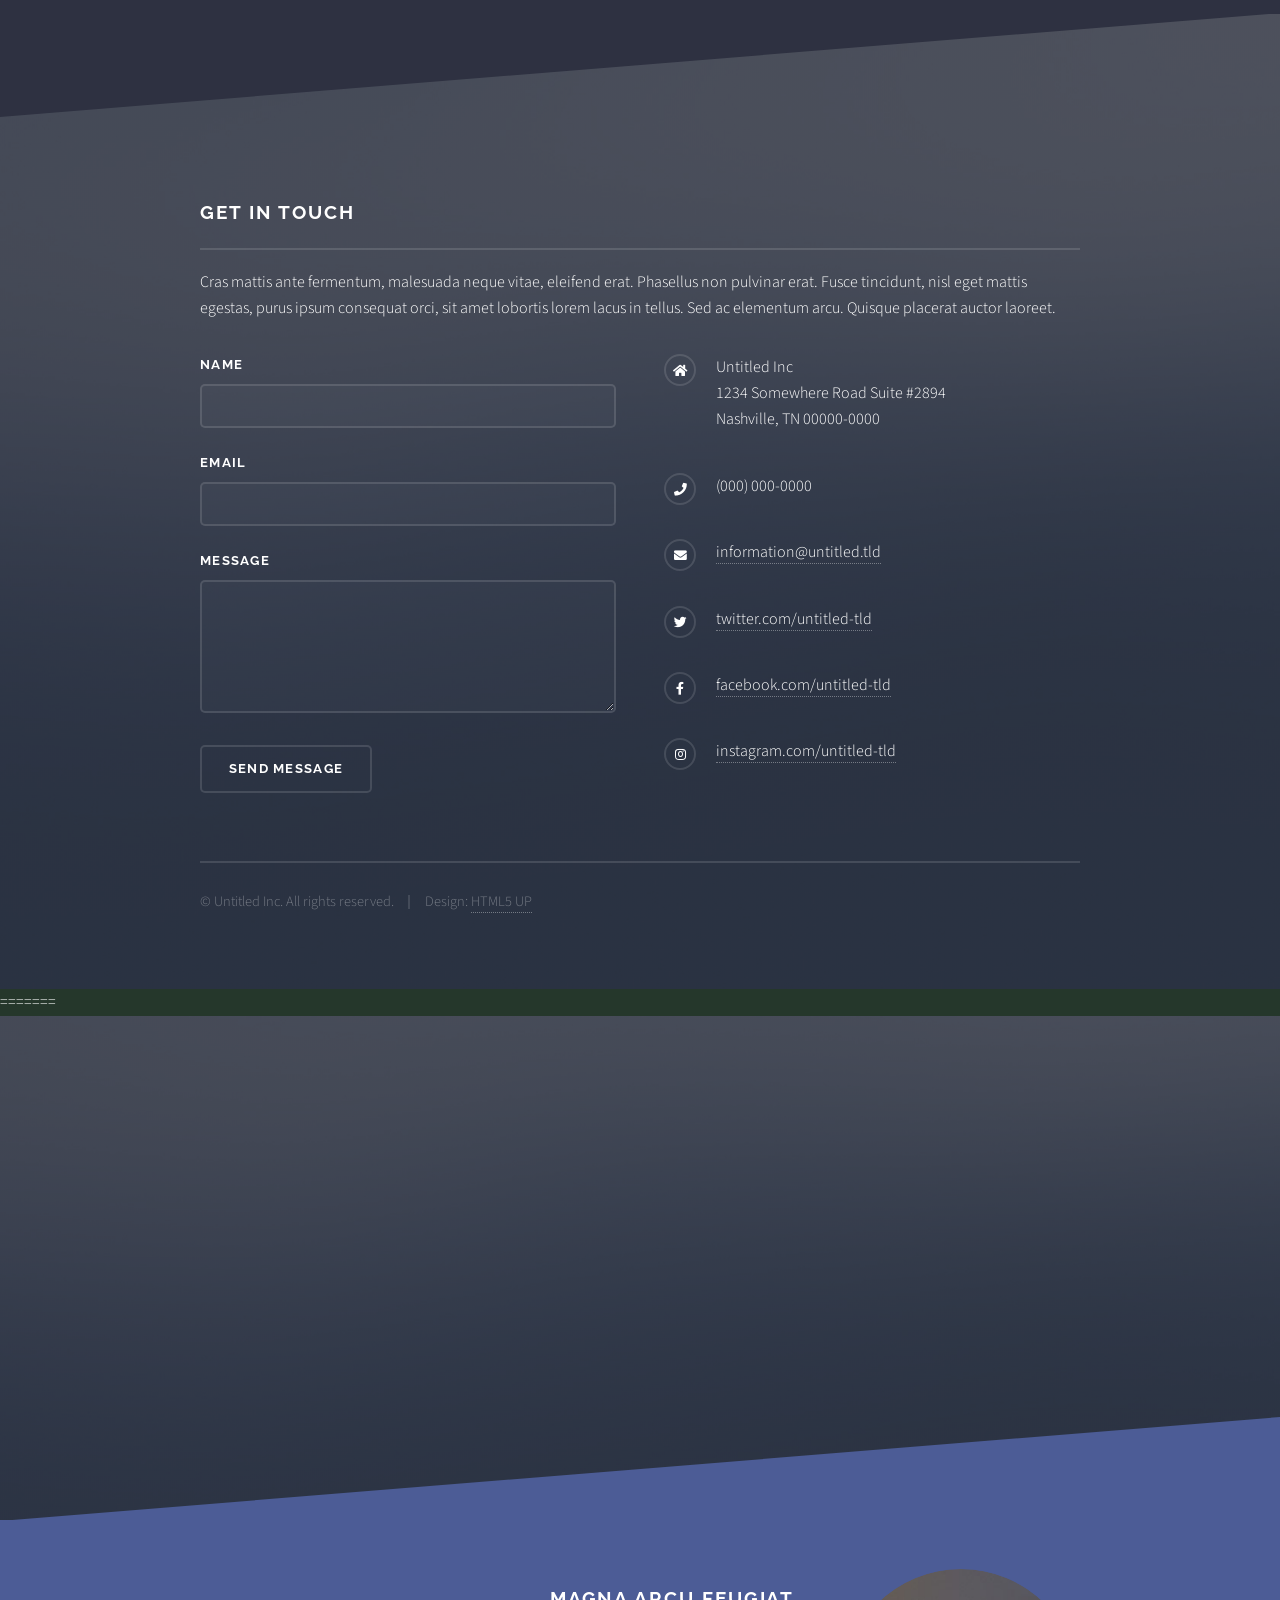
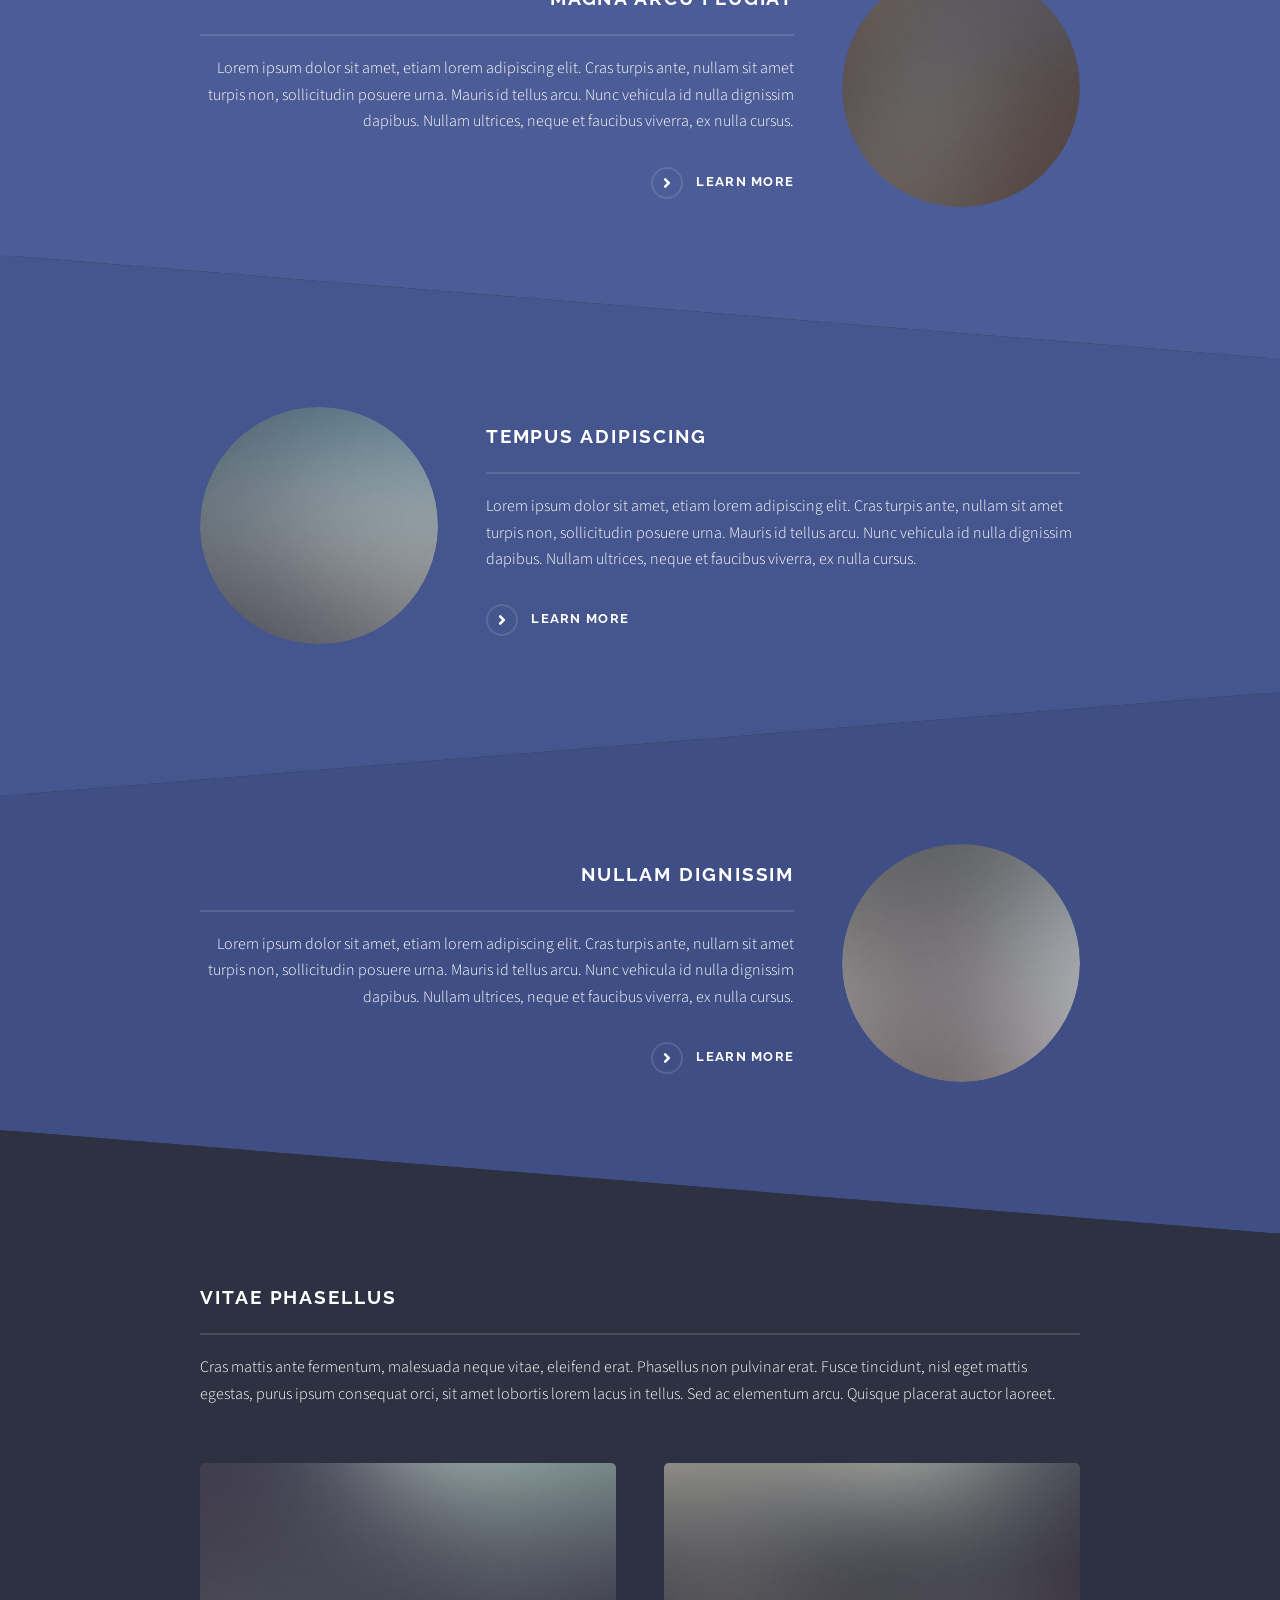
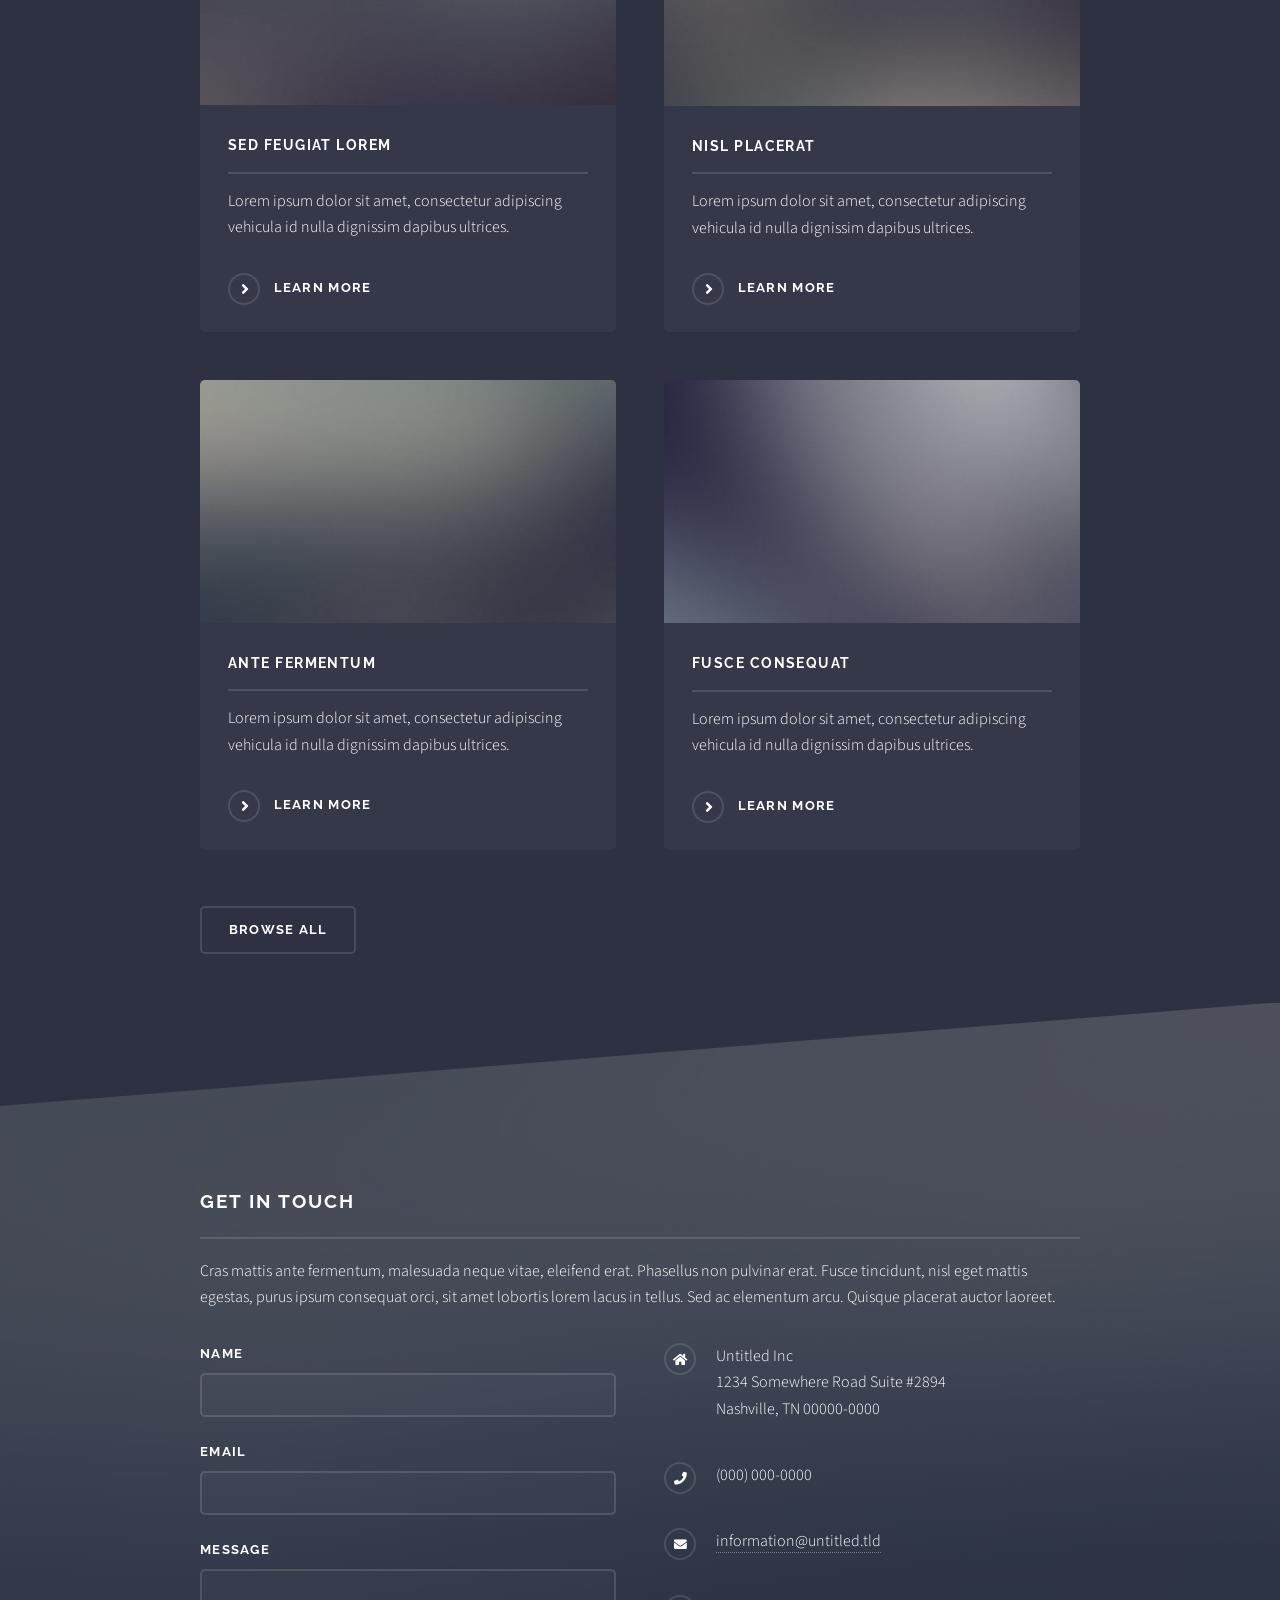
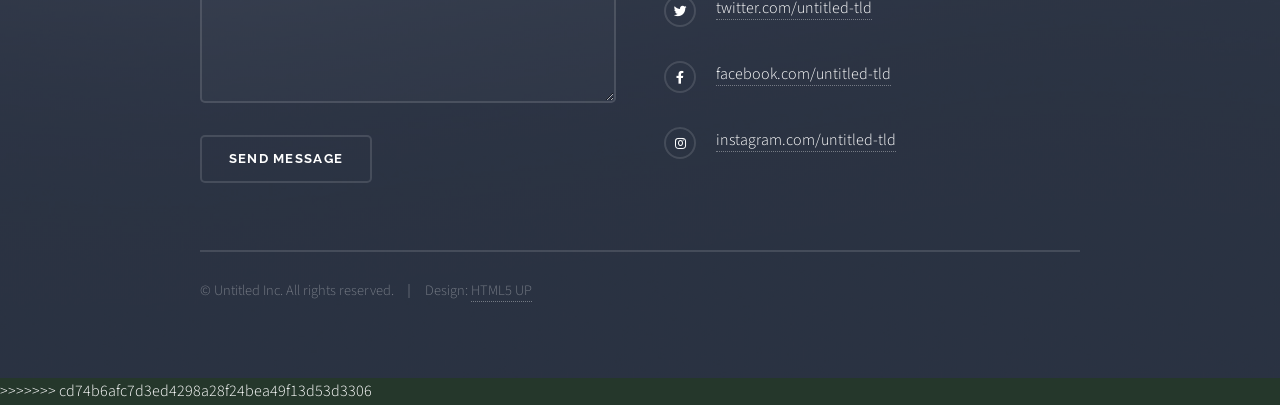
==== commit 14571258: "Fixing merge" ====
--- a/index.html
+++ b/index.html
@@ -1,3 +1,4 @@
+<<<<<<< HEAD
 <!DOCTYPE HTML>
 <!--
 	Solid State by HTML5 UP
@@ -178,4 +179,186 @@
 			<script src="assets/js/main.js"></script>
 
 	</body>
+=======
+<!DOCTYPE HTML>
+<!--
+	Solid State by HTML5 UP
+	html5up.net | @ajlkn
+	Free for personal and commercial use under the CCA 3.0 license (html5up.net/license)
+-->
+<html>
+	<head>
+		<title>Solid State by HTML5 UP</title>
+		<meta charset="utf-8" />
+		<meta name="viewport" content="width=device-width, initial-scale=1, user-scalable=no" />
+		<link rel="stylesheet" href="assets/css/main.css" />
+		<noscript><link rel="stylesheet" href="assets/css/noscript.css" /></noscript>
+	</head>
+	<body class="is-preload">
+
+		<!-- Page Wrapper -->
+			<div id="page-wrapper">
+
+				<!-- Header -->
+					<header id="header" class="alt">
+						<h1><a href="index.html">Justice Meyer - Home</a></h1>
+						<nav>
+							<a href="#menu">Menu</a>
+						</nav>
+					</header>
+
+				<!-- Menu -->
+					<nav id="menu">
+						<div class="inner">
+							<h2>Menu</h2>
+							<ul class="links">
+								<li><a href="index.html">Home</a></li>
+								<li><a href="portfolio.html">Portfolio</a></li>
+								<li><a href="elements.html">Elements</a></li>
+							</ul>
+							<a href="#" class="close">Close</a>
+						</div>
+					</nav>
+
+				<!-- Banner -->
+					<section id="banner">
+						<div class="inner">
+							<div class="logo"><span class="icon fa-gem"></span></div>
+							<h2>This is Solid State</h2>
+							<p>Another free + fully responsive site template by <a href="http://html5up.net">HTML5 UP</a></p>
+						</div>
+					</section>
+
+				<!-- Wrapper -->
+					<section id="wrapper">
+
+						<!-- One -->
+							<section id="one" class="wrapper spotlight style1">
+								<div class="inner">
+									<a href="#" class="image"><img src="images/pic01.jpg" alt="" /></a>
+									<div class="content">
+										<h2 class="major">Magna arcu feugiat</h2>
+										<p>Lorem ipsum dolor sit amet, etiam lorem adipiscing elit. Cras turpis ante, nullam sit amet turpis non, sollicitudin posuere urna. Mauris id tellus arcu. Nunc vehicula id nulla dignissim dapibus. Nullam ultrices, neque et faucibus viverra, ex nulla cursus.</p>
+										<a href="#" class="special">Learn more</a>
+									</div>
+								</div>
+							</section>
+
+						<!-- Two -->
+							<section id="two" class="wrapper alt spotlight style2">
+								<div class="inner">
+									<a href="#" class="image"><img src="images/pic02.jpg" alt="" /></a>
+									<div class="content">
+										<h2 class="major">Tempus adipiscing</h2>
+										<p>Lorem ipsum dolor sit amet, etiam lorem adipiscing elit. Cras turpis ante, nullam sit amet turpis non, sollicitudin posuere urna. Mauris id tellus arcu. Nunc vehicula id nulla dignissim dapibus. Nullam ultrices, neque et faucibus viverra, ex nulla cursus.</p>
+										<a href="#" class="special">Learn more</a>
+									</div>
+								</div>
+							</section>
+
+						<!-- Three -->
+							<section id="three" class="wrapper spotlight style3">
+								<div class="inner">
+									<a href="#" class="image"><img src="images/pic03.jpg" alt="" /></a>
+									<div class="content">
+										<h2 class="major">Nullam dignissim</h2>
+										<p>Lorem ipsum dolor sit amet, etiam lorem adipiscing elit. Cras turpis ante, nullam sit amet turpis non, sollicitudin posuere urna. Mauris id tellus arcu. Nunc vehicula id nulla dignissim dapibus. Nullam ultrices, neque et faucibus viverra, ex nulla cursus.</p>
+										<a href="#" class="special">Learn more</a>
+									</div>
+								</div>
+							</section>
+
+						<!-- Four -->
+							<section id="four" class="wrapper alt style1">
+								<div class="inner">
+									<h2 class="major">Vitae phasellus</h2>
+									<p>Cras mattis ante fermentum, malesuada neque vitae, eleifend erat. Phasellus non pulvinar erat. Fusce tincidunt, nisl eget mattis egestas, purus ipsum consequat orci, sit amet lobortis lorem lacus in tellus. Sed ac elementum arcu. Quisque placerat auctor laoreet.</p>
+									<section class="features">
+										<article>
+											<a href="#" class="image"><img src="images/pic04.jpg" alt="" /></a>
+											<h3 class="major">Sed feugiat lorem</h3>
+											<p>Lorem ipsum dolor sit amet, consectetur adipiscing vehicula id nulla dignissim dapibus ultrices.</p>
+											<a href="#" class="special">Learn more</a>
+										</article>
+										<article>
+											<a href="#" class="image"><img src="images/pic05.jpg" alt="" /></a>
+											<h3 class="major">Nisl placerat</h3>
+											<p>Lorem ipsum dolor sit amet, consectetur adipiscing vehicula id nulla dignissim dapibus ultrices.</p>
+											<a href="#" class="special">Learn more</a>
+										</article>
+										<article>
+											<a href="#" class="image"><img src="images/pic06.jpg" alt="" /></a>
+											<h3 class="major">Ante fermentum</h3>
+											<p>Lorem ipsum dolor sit amet, consectetur adipiscing vehicula id nulla dignissim dapibus ultrices.</p>
+											<a href="#" class="special">Learn more</a>
+										</article>
+										<article>
+											<a href="#" class="image"><img src="images/pic07.jpg" alt="" /></a>
+											<h3 class="major">Fusce consequat</h3>
+											<p>Lorem ipsum dolor sit amet, consectetur adipiscing vehicula id nulla dignissim dapibus ultrices.</p>
+											<a href="#" class="special">Learn more</a>
+										</article>
+									</section>
+									<ul class="actions">
+										<li><a href="#" class="button">Browse All</a></li>
+									</ul>
+								</div>
+							</section>
+
+					</section>
+
+				<!-- Footer -->
+					<section id="footer">
+						<div class="inner">
+							<h2 class="major">Get in touch</h2>
+							<p>Cras mattis ante fermentum, malesuada neque vitae, eleifend erat. Phasellus non pulvinar erat. Fusce tincidunt, nisl eget mattis egestas, purus ipsum consequat orci, sit amet lobortis lorem lacus in tellus. Sed ac elementum arcu. Quisque placerat auctor laoreet.</p>
+							<form method="post" action="#">
+								<div class="fields">
+									<div class="field">
+										<label for="name">Name</label>
+										<input type="text" name="name" id="name" />
+									</div>
+									<div class="field">
+										<label for="email">Email</label>
+										<input type="email" name="email" id="email" />
+									</div>
+									<div class="field">
+										<label for="message">Message</label>
+										<textarea name="message" id="message" rows="4"></textarea>
+									</div>
+								</div>
+								<ul class="actions">
+									<li><input type="submit" value="Send Message" /></li>
+								</ul>
+							</form>
+							<ul class="contact">
+								<li class="icon solid fa-home">
+									Untitled Inc<br />
+									1234 Somewhere Road Suite #2894<br />
+									Nashville, TN 00000-0000
+								</li>
+								<li class="icon solid fa-phone">(000) 000-0000</li>
+								<li class="icon solid fa-envelope"><a href="#">information@untitled.tld</a></li>
+								<li class="icon brands fa-twitter"><a href="#">twitter.com/untitled-tld</a></li>
+								<li class="icon brands fa-facebook-f"><a href="#">facebook.com/untitled-tld</a></li>
+								<li class="icon brands fa-instagram"><a href="#">instagram.com/untitled-tld</a></li>
+							</ul>
+							<ul class="copyright">
+								<li>&copy; Untitled Inc. All rights reserved.</li><li>Design: <a href="http://html5up.net">HTML5 UP</a></li>
+							</ul>
+						</div>
+					</section>
+
+			</div>
+
+		<!-- Scripts -->
+			<script src="assets/js/jquery.min.js"></script>
+			<script src="assets/js/jquery.scrollex.min.js"></script>
+			<script src="assets/js/browser.min.js"></script>
+			<script src="assets/js/breakpoints.min.js"></script>
+			<script src="assets/js/util.js"></script>
+			<script src="assets/js/main.js"></script>
+
+	</body>
+>>>>>>> cd74b6afc7d3ed4298a28f24bea49f13d53d3306
 </html>
--- a/assets/css/noscript.css
+++ b/assets/css/noscript.css
@@ -1,7 +1,14 @@
+<<<<<<< HEAD
 /*
 	Solid State by HTML5 UP
 	html5up.net | @ajlkn
 	Free for personal and commercial use under the CCA 3.0 license (html5up.net/license)
+=======
+/*
+	Solid State by HTML5 UP
+	html5up.net | @ajlkn
+	Free for personal and commercial use under the CCA 3.0 license (html5up.net/license)
+>>>>>>> cd74b6afc7d3ed4298a28f24bea49f13d53d3306
 */
 
 /* Banner */
--- a/assets/css/noscript.css
+++ b/assets/css/noscript.css
@@ -1,7 +1,14 @@
+<<<<<<< HEAD
 /*
 	Solid State by HTML5 UP
 	html5up.net | @ajlkn
 	Free for personal and commercial use under the CCA 3.0 license (html5up.net/license)
+=======
+/*
+	Solid State by HTML5 UP
+	html5up.net | @ajlkn
+	Free for personal and commercial use under the CCA 3.0 license (html5up.net/license)
+>>>>>>> cd74b6afc7d3ed4298a28f24bea49f13d53d3306
 */
 
 /* Banner */
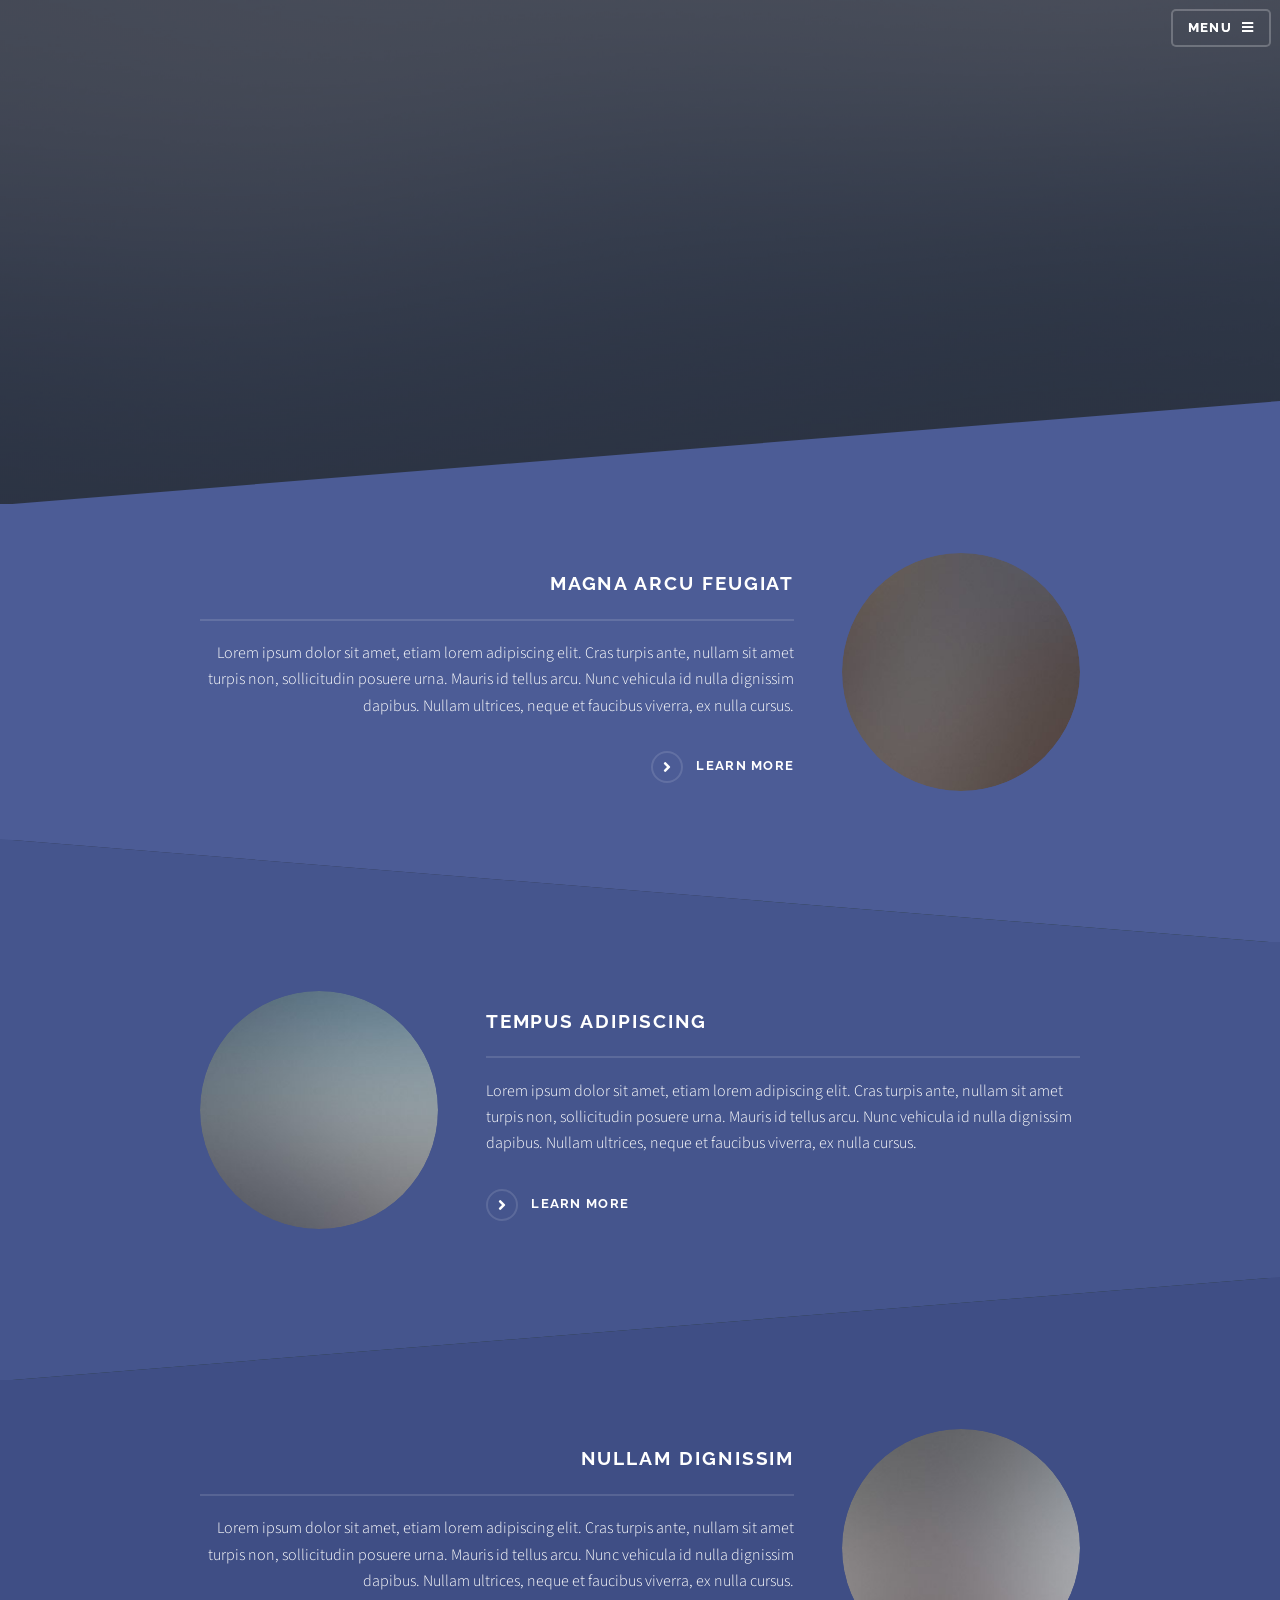
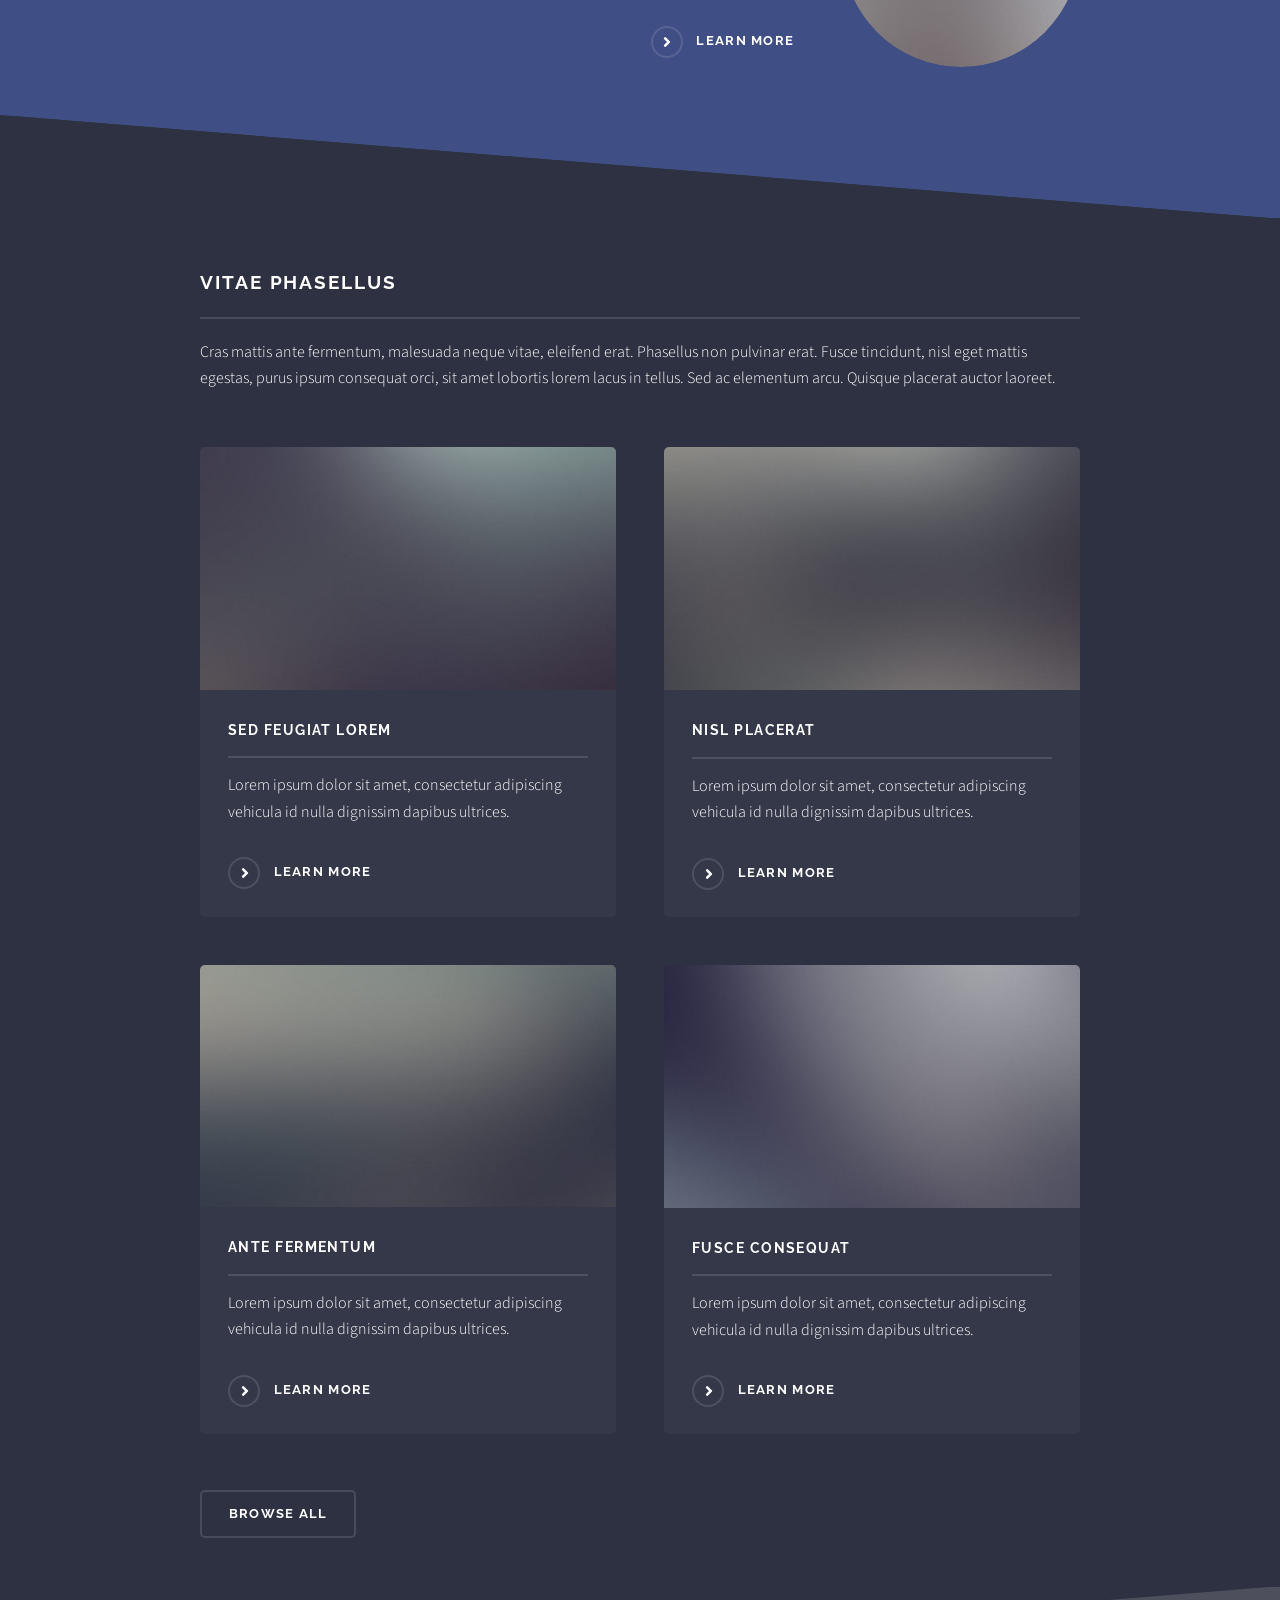
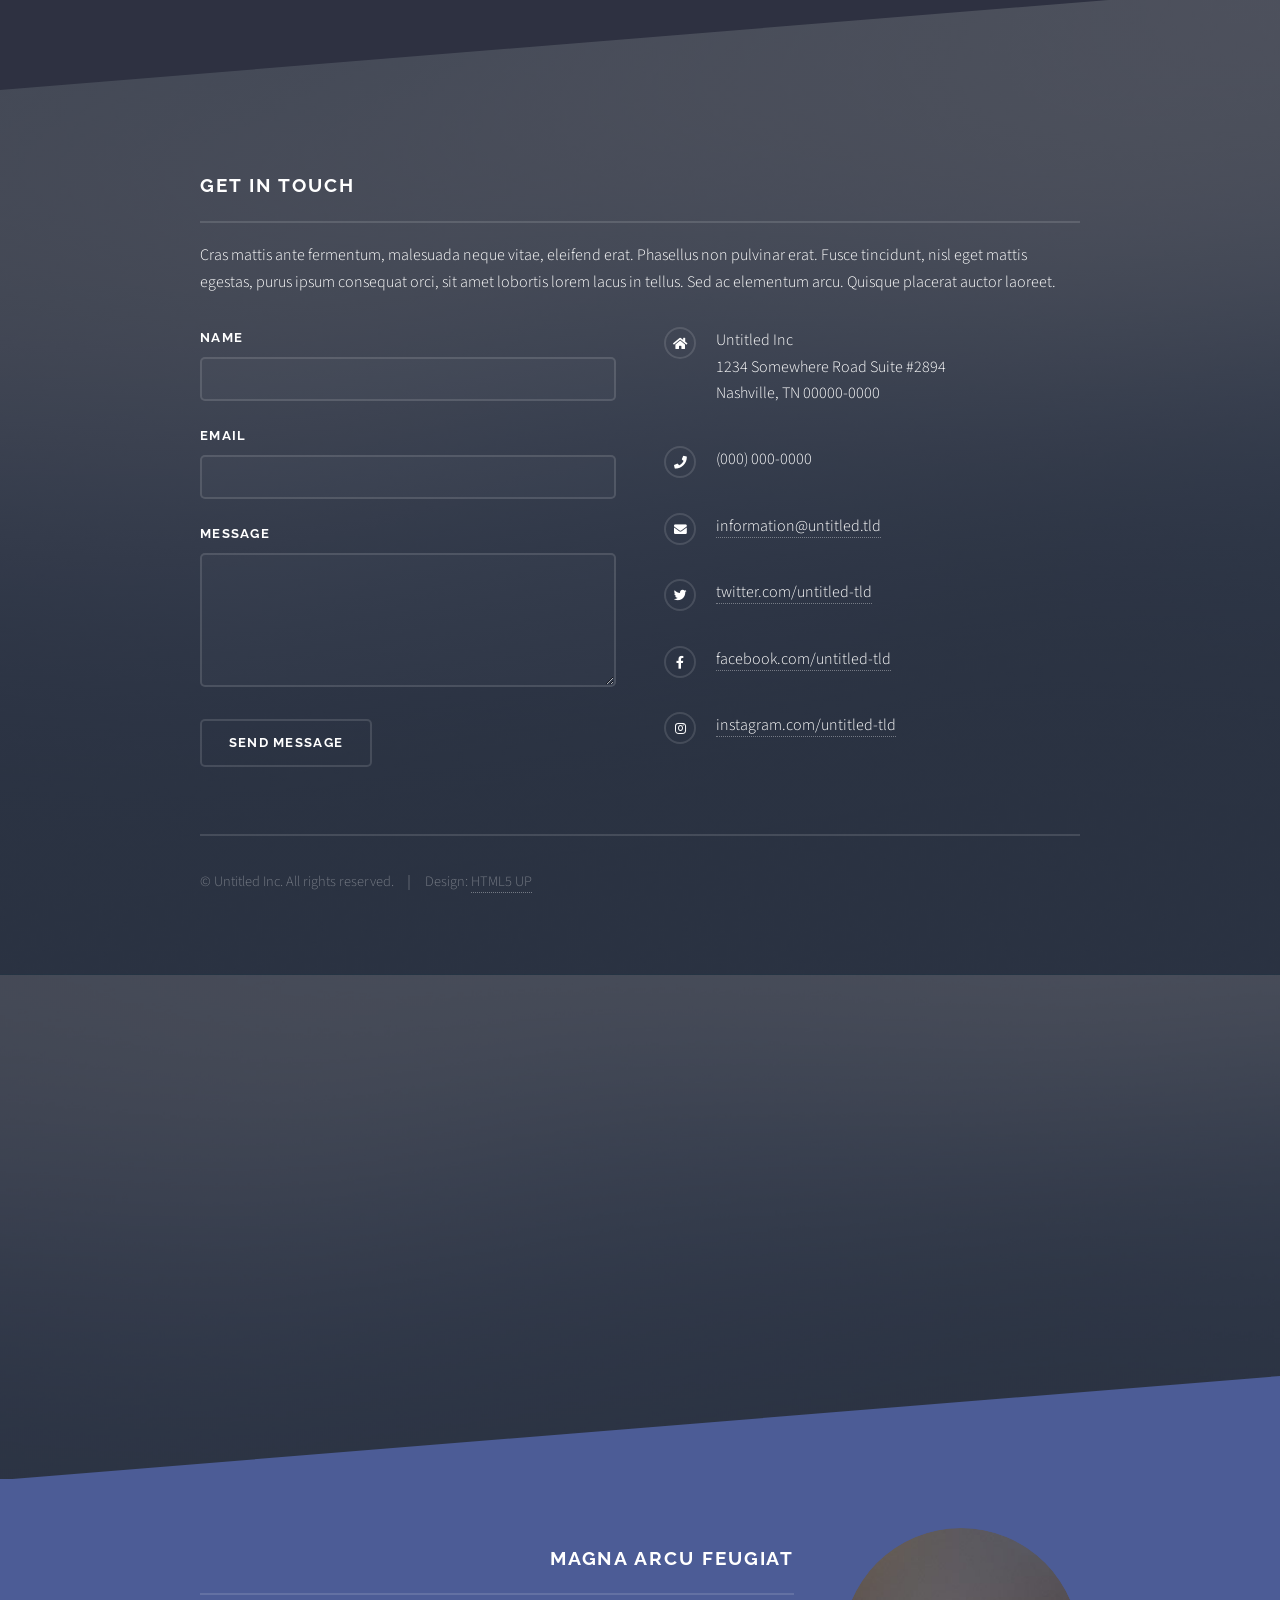
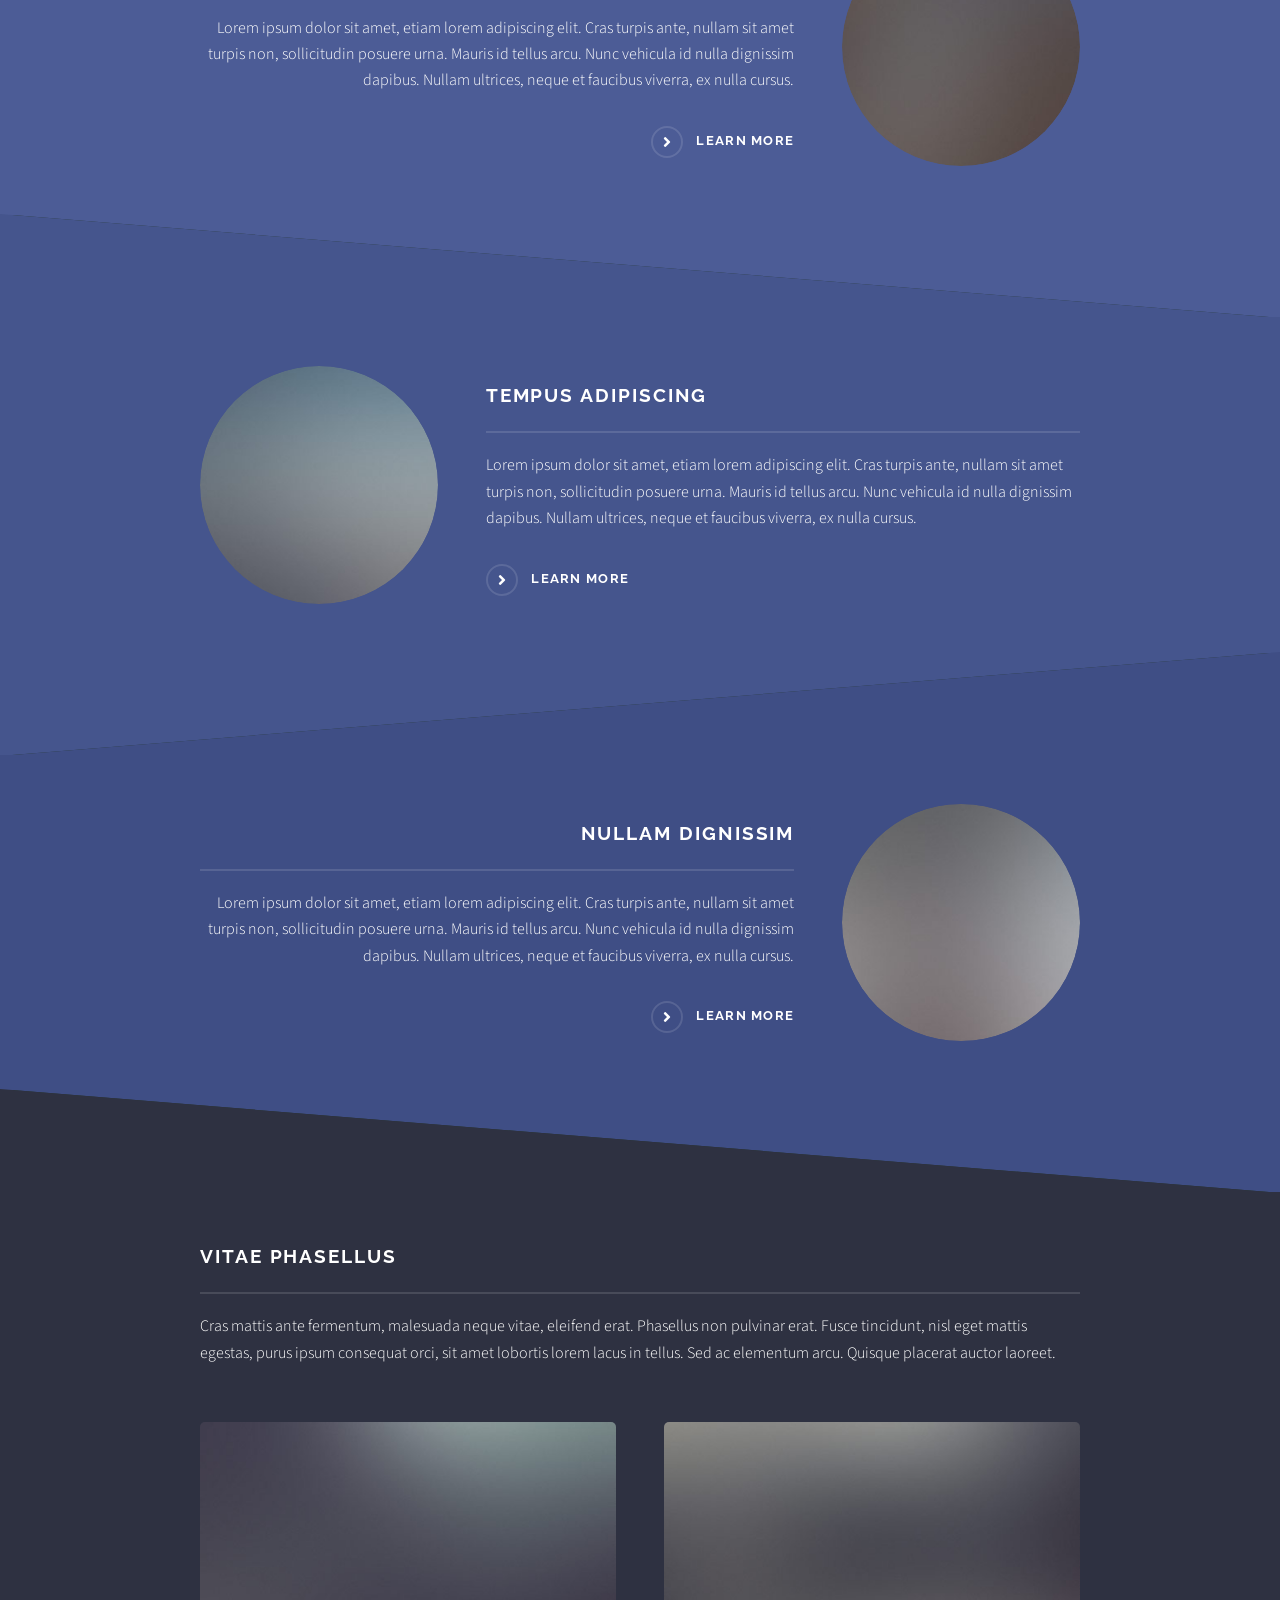
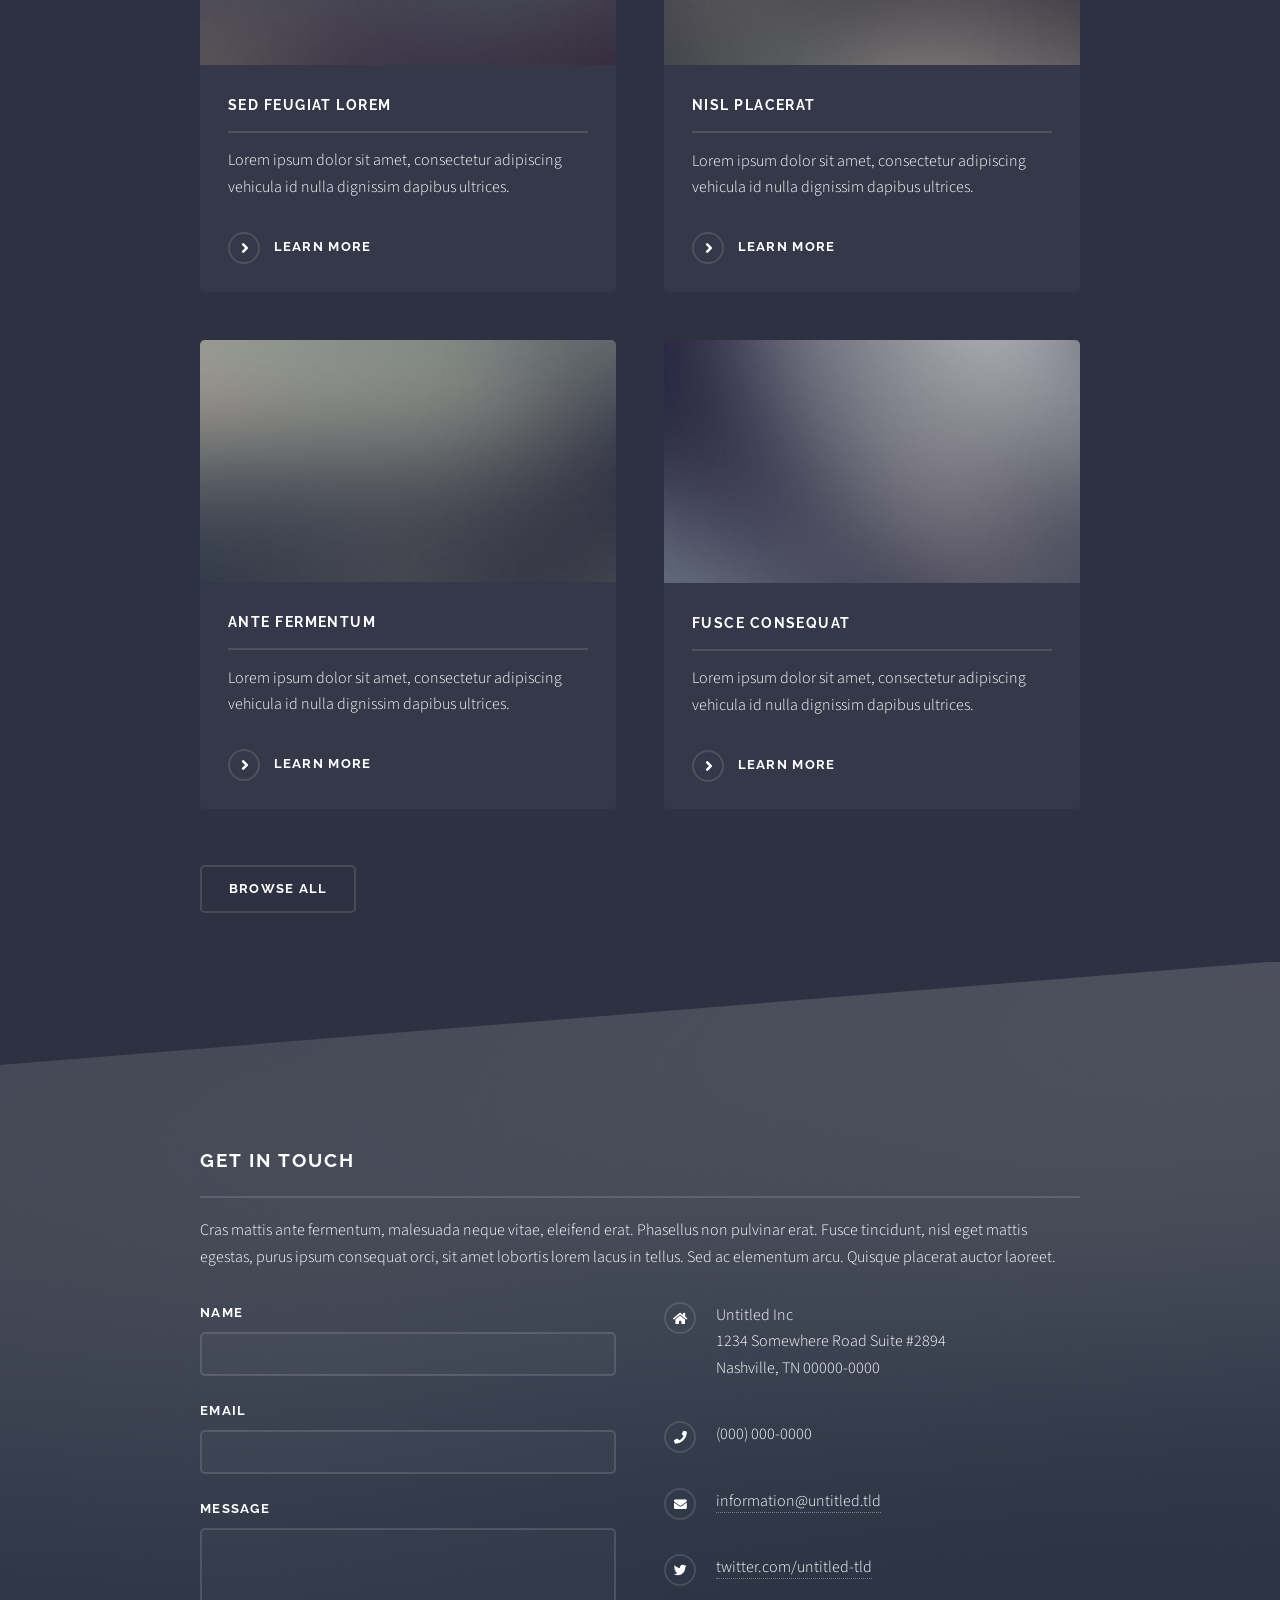
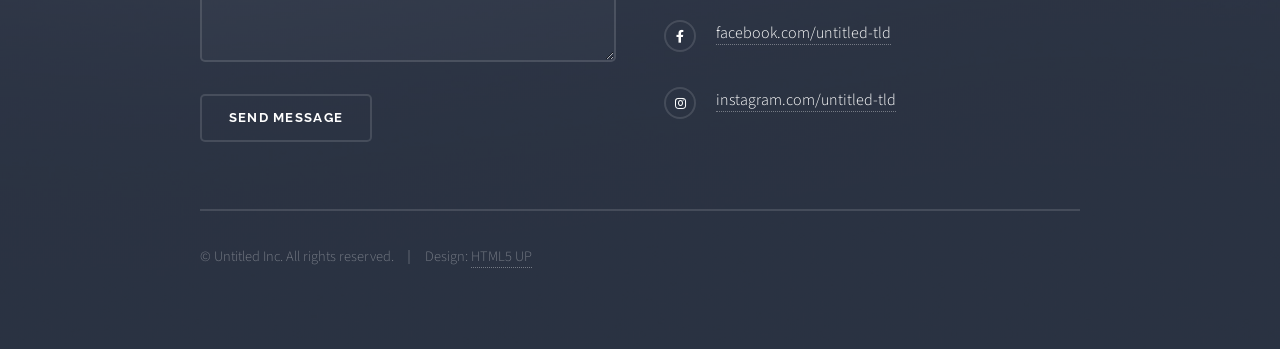
==== commit 3690d4f0: "Fixed merge errors" ====
--- a/index.html
+++ b/index.html
@@ -1,4 +1,3 @@
-<<<<<<< HEAD
 <!DOCTYPE HTML>
 <!--
 	Solid State by HTML5 UP
@@ -179,7 +178,6 @@
 			<script src="assets/js/main.js"></script>
 
 	</body>
-=======
 <!DOCTYPE HTML>
 <!--
 	Solid State by HTML5 UP
@@ -360,5 +358,4 @@
 			<script src="assets/js/main.js"></script>
 
 	</body>
->>>>>>> cd74b6afc7d3ed4298a28f24bea49f13d53d3306
 </html>
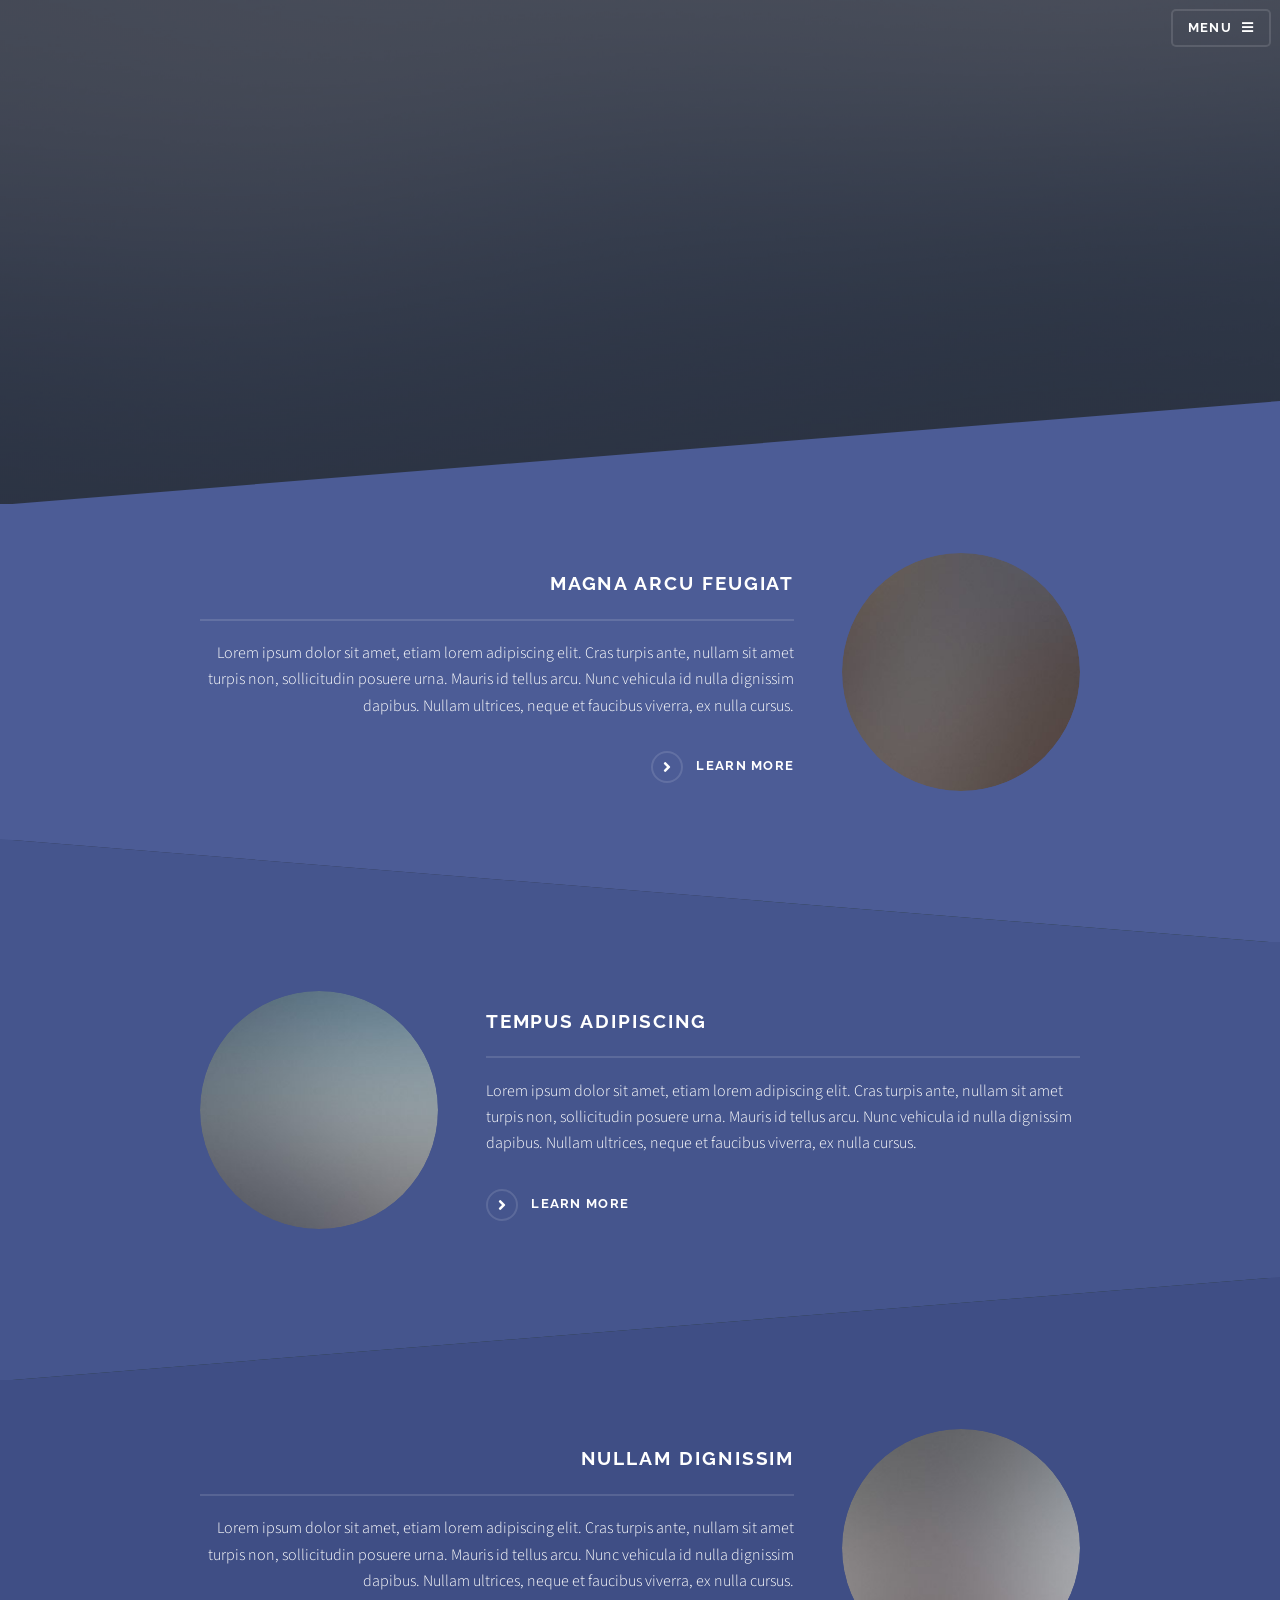
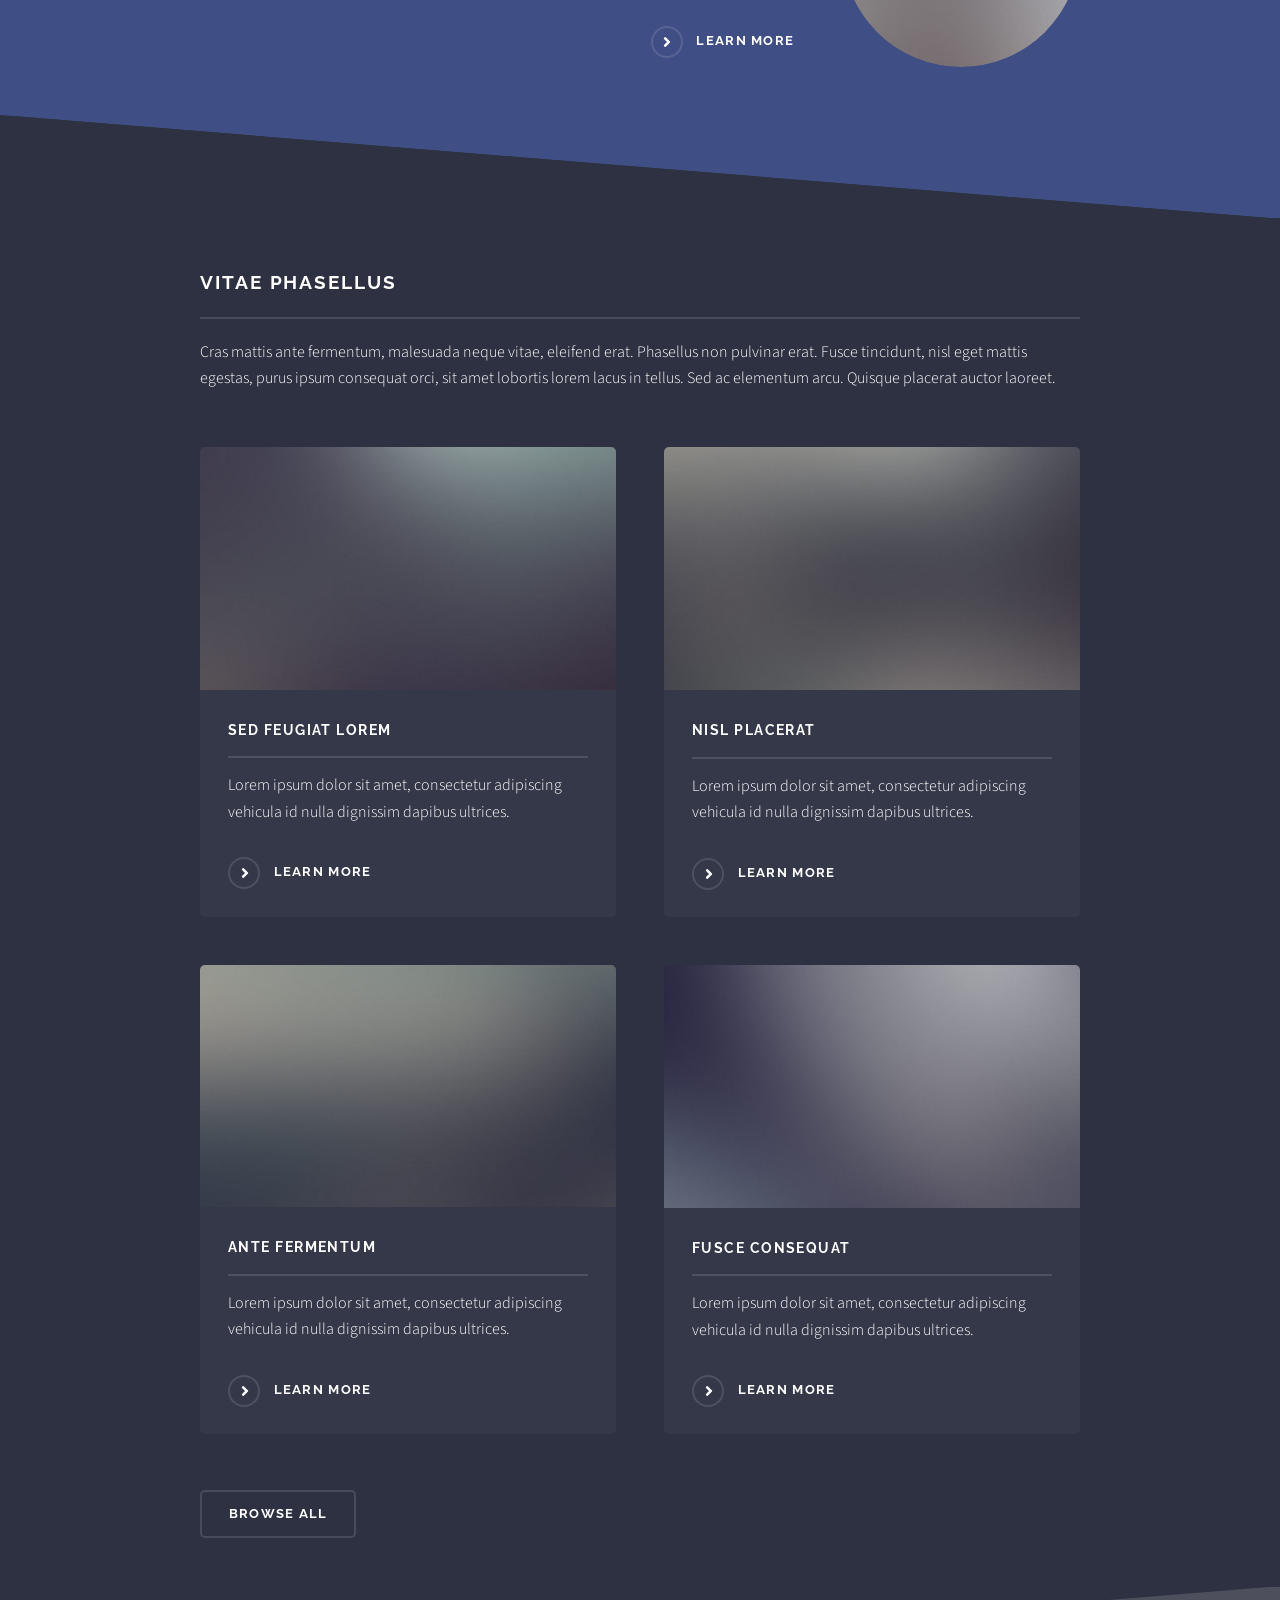
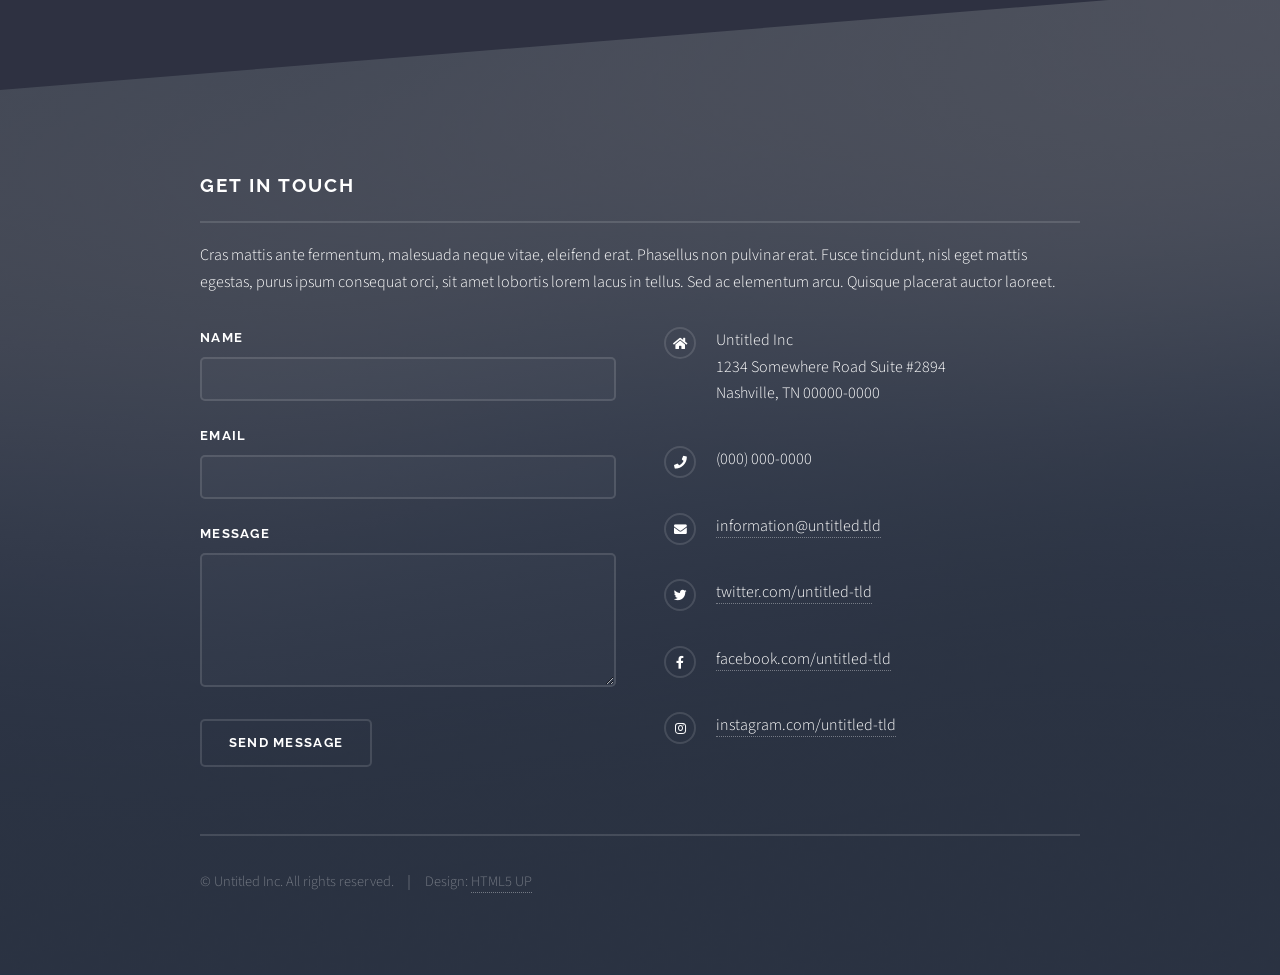
==== commit 7d77ede2: "Fixed merge for real this time" ====
--- a/index.html
+++ b/index.html
@@ -177,185 +177,4 @@
 			<script src="assets/js/util.js"></script>
 			<script src="assets/js/main.js"></script>
 
-	</body>
-<!DOCTYPE HTML>
-<!--
-	Solid State by HTML5 UP
-	html5up.net | @ajlkn
-	Free for personal and commercial use under the CCA 3.0 license (html5up.net/license)
--->
-<html>
-	<head>
-		<title>Solid State by HTML5 UP</title>
-		<meta charset="utf-8" />
-		<meta name="viewport" content="width=device-width, initial-scale=1, user-scalable=no" />
-		<link rel="stylesheet" href="assets/css/main.css" />
-		<noscript><link rel="stylesheet" href="assets/css/noscript.css" /></noscript>
-	</head>
-	<body class="is-preload">
-
-		<!-- Page Wrapper -->
-			<div id="page-wrapper">
-
-				<!-- Header -->
-					<header id="header" class="alt">
-						<h1><a href="index.html">Justice Meyer - Home</a></h1>
-						<nav>
-							<a href="#menu">Menu</a>
-						</nav>
-					</header>
-
-				<!-- Menu -->
-					<nav id="menu">
-						<div class="inner">
-							<h2>Menu</h2>
-							<ul class="links">
-								<li><a href="index.html">Home</a></li>
-								<li><a href="portfolio.html">Portfolio</a></li>
-								<li><a href="elements.html">Elements</a></li>
-							</ul>
-							<a href="#" class="close">Close</a>
-						</div>
-					</nav>
-
-				<!-- Banner -->
-					<section id="banner">
-						<div class="inner">
-							<div class="logo"><span class="icon fa-gem"></span></div>
-							<h2>This is Solid State</h2>
-							<p>Another free + fully responsive site template by <a href="http://html5up.net">HTML5 UP</a></p>
-						</div>
-					</section>
-
-				<!-- Wrapper -->
-					<section id="wrapper">
-
-						<!-- One -->
-							<section id="one" class="wrapper spotlight style1">
-								<div class="inner">
-									<a href="#" class="image"><img src="images/pic01.jpg" alt="" /></a>
-									<div class="content">
-										<h2 class="major">Magna arcu feugiat</h2>
-										<p>Lorem ipsum dolor sit amet, etiam lorem adipiscing elit. Cras turpis ante, nullam sit amet turpis non, sollicitudin posuere urna. Mauris id tellus arcu. Nunc vehicula id nulla dignissim dapibus. Nullam ultrices, neque et faucibus viverra, ex nulla cursus.</p>
-										<a href="#" class="special">Learn more</a>
-									</div>
-								</div>
-							</section>
-
-						<!-- Two -->
-							<section id="two" class="wrapper alt spotlight style2">
-								<div class="inner">
-									<a href="#" class="image"><img src="images/pic02.jpg" alt="" /></a>
-									<div class="content">
-										<h2 class="major">Tempus adipiscing</h2>
-										<p>Lorem ipsum dolor sit amet, etiam lorem adipiscing elit. Cras turpis ante, nullam sit amet turpis non, sollicitudin posuere urna. Mauris id tellus arcu. Nunc vehicula id nulla dignissim dapibus. Nullam ultrices, neque et faucibus viverra, ex nulla cursus.</p>
-										<a href="#" class="special">Learn more</a>
-									</div>
-								</div>
-							</section>
-
-						<!-- Three -->
-							<section id="three" class="wrapper spotlight style3">
-								<div class="inner">
-									<a href="#" class="image"><img src="images/pic03.jpg" alt="" /></a>
-									<div class="content">
-										<h2 class="major">Nullam dignissim</h2>
-										<p>Lorem ipsum dolor sit amet, etiam lorem adipiscing elit. Cras turpis ante, nullam sit amet turpis non, sollicitudin posuere urna. Mauris id tellus arcu. Nunc vehicula id nulla dignissim dapibus. Nullam ultrices, neque et faucibus viverra, ex nulla cursus.</p>
-										<a href="#" class="special">Learn more</a>
-									</div>
-								</div>
-							</section>
-
-						<!-- Four -->
-							<section id="four" class="wrapper alt style1">
-								<div class="inner">
-									<h2 class="major">Vitae phasellus</h2>
-									<p>Cras mattis ante fermentum, malesuada neque vitae, eleifend erat. Phasellus non pulvinar erat. Fusce tincidunt, nisl eget mattis egestas, purus ipsum consequat orci, sit amet lobortis lorem lacus in tellus. Sed ac elementum arcu. Quisque placerat auctor laoreet.</p>
-									<section class="features">
-										<article>
-											<a href="#" class="image"><img src="images/pic04.jpg" alt="" /></a>
-											<h3 class="major">Sed feugiat lorem</h3>
-											<p>Lorem ipsum dolor sit amet, consectetur adipiscing vehicula id nulla dignissim dapibus ultrices.</p>
-											<a href="#" class="special">Learn more</a>
-										</article>
-										<article>
-											<a href="#" class="image"><img src="images/pic05.jpg" alt="" /></a>
-											<h3 class="major">Nisl placerat</h3>
-											<p>Lorem ipsum dolor sit amet, consectetur adipiscing vehicula id nulla dignissim dapibus ultrices.</p>
-											<a href="#" class="special">Learn more</a>
-										</article>
-										<article>
-											<a href="#" class="image"><img src="images/pic06.jpg" alt="" /></a>
-											<h3 class="major">Ante fermentum</h3>
-											<p>Lorem ipsum dolor sit amet, consectetur adipiscing vehicula id nulla dignissim dapibus ultrices.</p>
-											<a href="#" class="special">Learn more</a>
-										</article>
-										<article>
-											<a href="#" class="image"><img src="images/pic07.jpg" alt="" /></a>
-											<h3 class="major">Fusce consequat</h3>
-											<p>Lorem ipsum dolor sit amet, consectetur adipiscing vehicula id nulla dignissim dapibus ultrices.</p>
-											<a href="#" class="special">Learn more</a>
-										</article>
-									</section>
-									<ul class="actions">
-										<li><a href="#" class="button">Browse All</a></li>
-									</ul>
-								</div>
-							</section>
-
-					</section>
-
-				<!-- Footer -->
-					<section id="footer">
-						<div class="inner">
-							<h2 class="major">Get in touch</h2>
-							<p>Cras mattis ante fermentum, malesuada neque vitae, eleifend erat. Phasellus non pulvinar erat. Fusce tincidunt, nisl eget mattis egestas, purus ipsum consequat orci, sit amet lobortis lorem lacus in tellus. Sed ac elementum arcu. Quisque placerat auctor laoreet.</p>
-							<form method="post" action="#">
-								<div class="fields">
-									<div class="field">
-										<label for="name">Name</label>
-										<input type="text" name="name" id="name" />
-									</div>
-									<div class="field">
-										<label for="email">Email</label>
-										<input type="email" name="email" id="email" />
-									</div>
-									<div class="field">
-										<label for="message">Message</label>
-										<textarea name="message" id="message" rows="4"></textarea>
-									</div>
-								</div>
-								<ul class="actions">
-									<li><input type="submit" value="Send Message" /></li>
-								</ul>
-							</form>
-							<ul class="contact">
-								<li class="icon solid fa-home">
-									Untitled Inc<br />
-									1234 Somewhere Road Suite #2894<br />
-									Nashville, TN 00000-0000
-								</li>
-								<li class="icon solid fa-phone">(000) 000-0000</li>
-								<li class="icon solid fa-envelope"><a href="#">information@untitled.tld</a></li>
-								<li class="icon brands fa-twitter"><a href="#">twitter.com/untitled-tld</a></li>
-								<li class="icon brands fa-facebook-f"><a href="#">facebook.com/untitled-tld</a></li>
-								<li class="icon brands fa-instagram"><a href="#">instagram.com/untitled-tld</a></li>
-							</ul>
-							<ul class="copyright">
-								<li>&copy; Untitled Inc. All rights reserved.</li><li>Design: <a href="http://html5up.net">HTML5 UP</a></li>
-							</ul>
-						</div>
-					</section>
-
-			</div>
-
-		<!-- Scripts -->
-			<script src="assets/js/jquery.min.js"></script>
-			<script src="assets/js/jquery.scrollex.min.js"></script>
-			<script src="assets/js/browser.min.js"></script>
-			<script src="assets/js/breakpoints.min.js"></script>
-			<script src="assets/js/util.js"></script>
-			<script src="assets/js/main.js"></script>
-
-	</body>
-</html>+	</body>
